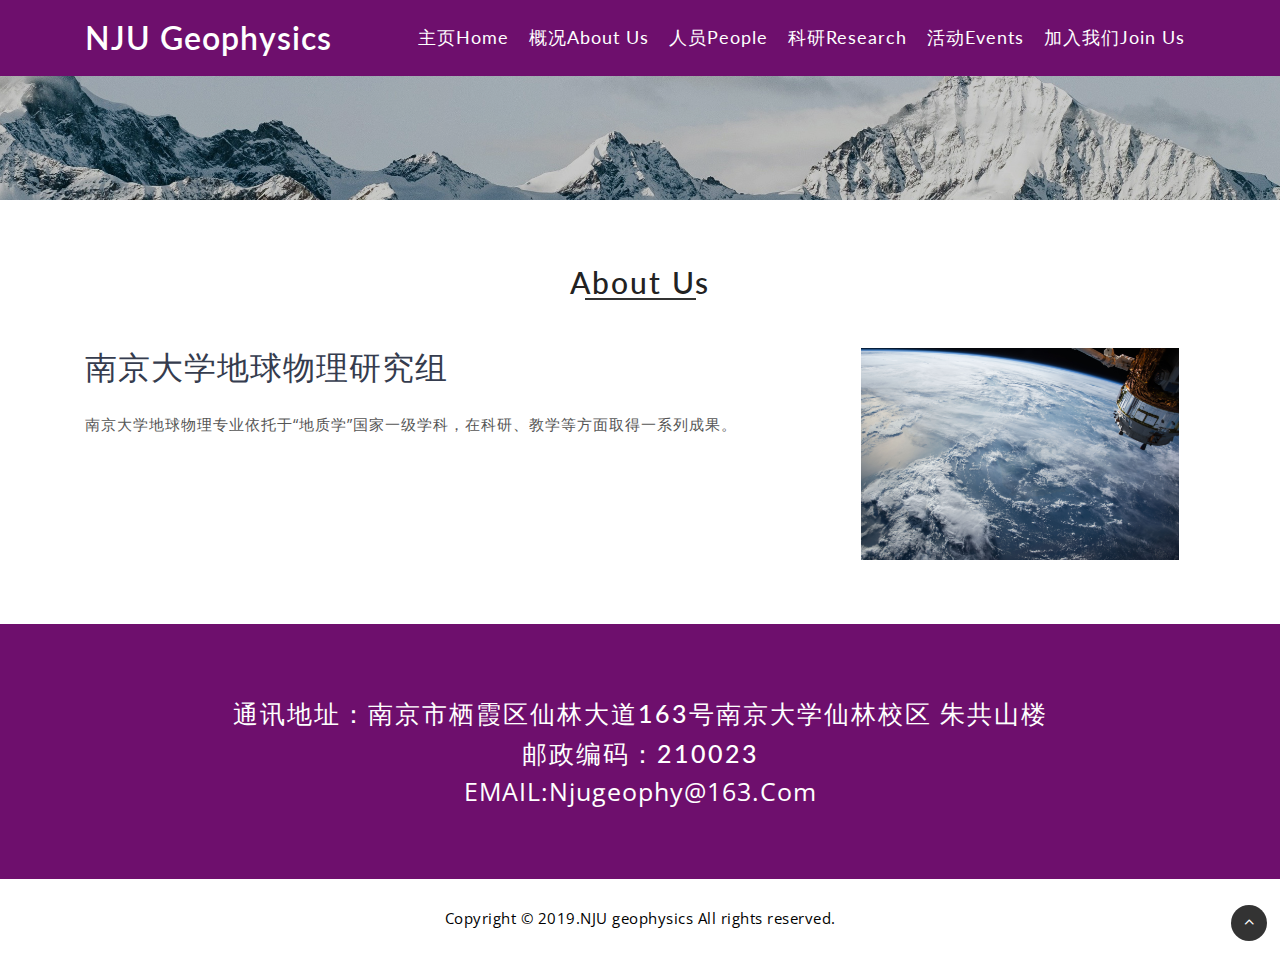
==== about.html @ 8d4a1ba4 "Update about.html" ====
<!DOCTYPE html>
<html lang="en">
<head>
<title> NJU geophysics</title>
<!-- for-mobile-apps -->
<meta name="viewport" content="width=device-width, initial-scale=1">
<meta http-equiv="Content-Type" content="text/html; charset=utf-8" />
<meta name="keywords" content="" />

    <script>
        addEventListener("load", function () {
            setTimeout(hideURLbar, 0);
        }, false);

        function hideURLbar() {
            window.scrollTo(0, 1);
        }
    </script>
	
	<!-- css files -->
    <link href="css/bootstrap.css" rel='stylesheet' type='text/css' /><!-- bootstrap css -->
    <link href="css/style.css" rel='stylesheet' type='text/css' /><!-- custom css -->
    <link href="css/font-awesome.min.css" rel="stylesheet"><!-- fontawesome css -->
	<!-- //css files -->
	
	<!-- google fonts -->
	<link href="http://fonts.googleapis.com/css?family=Lato:100,100i,300,300i,400,400i,700,700i,900,900i" rel="stylesheet">
	<link href="http://fonts.googleapis.com/css?family=Open+Sans:300,300i,400,400i,600,600i,700,700i,800,800i&amp;subset=cyrillic,cyrillic-ext,greek,greek-ext,latin-ext,vietnamese" rel="stylesheet">
	<!-- //google fonts -->
	<link rel="icon" href="nju.ico">
</head>
<body>

<!-- top header --><!-- //top header -->

<!-- //header -->
<header class="py-sm-3 pt-3 pb-2">
	<div class="container">
			<div id="logo">
				<h1> <a href="index.html">NJU geophysics</a></h1>
			</div>
		<!-- nav -->
		<nav class="d-lg-flex">

			<label for="drop" class="toggle"><span class="fa fa-bars"></span></label>
			<input type="checkbox" id="drop" />
			<ul class="menu mt-2 ml-auto">
				<li class="active"><a href="index.html" style="font-size:18px">主页Home</a></li>
				<li class=""><a href="about.html" style="font-size:18px">概况About us</a></li>
				<li class=""><a href="people.html" style="font-size:18px">人员People</a></li>
				<li class=""><a href="research.html" style="font-size:18px">科研Research</a></li>
				<li class=""><a href="event.html" style="font-size:18px">活动Events</a></li>
				<li class=""><a href="contact.html" style="font-size:18px">加入我们Join us</a></li>
			</ul>
		</nav>
		<div class="clear"></div>
		<!-- //nav -->
	</div>
</header>
<!-- //header -->

<!-- banner -->
<div class="innerpage-banner" id="home">
	<div class="inner-page-layer">
	</div>
</div>
<!-- //banner -->

<!-- about -->
<section class="about py-5">
	<div class="container py-md-3">
		<h2 class="heading text-center mb-sm-5 mb-4">About us </h2>
		<div class="row">
			<div class="col-lg-8">
				<h4 class="about-left">南京大学地球物理研究组</h4>
				<p class="mt-sm-4 mt-3">南京大学地球物理专业依托于“地质学”国家一级学科，在科研、教学等方面取得一系列成果。</p>
				<div class="row mt-4">
<!-- .about-box ends here -->
			  </div>
			</div>
			<div class="col-lg-4 col-md-8 dental">
				<img src="images/banner1.jpg" class="img-fluid" alt="" />
			</div>
		</div>
  </div>
</section>
<!-- //about -->

<!-- about bottom --><!-- //about bottom -->

<!-- Chefs --><!-- //Chefs -->

<!-- appointment --><section class="appointment text-center py-5">
	<div class="container py-sm-3">
		<h3 style="font-size:25px">通讯地址：南京市栖霞区仙林大道163号南京大学仙林校区 朱共山楼</h3>
		<h3 style="font-size:25px">邮政编码：210023</h3>
		<p style="font-size:25px">EMAIL:njugeophy@163.com</p>
	</div>
</section><!-- //appointment -->

<!-- footer --><div class="copyright">
	<div class="container py-4">
		<div class=" text-center">
			<p>Copyright &copy; 2019.NJU geophysics All rights reserved.</p>
		</div>
	</div>
</div><!-- //footer -->

<!-- copyright --><!-- //copyright -->
		
<!-- move top -->
<div class="move-top text-right">
	<a href="#home" class="move-top"> 
		<span class="fa fa-angle-up  mb-3" aria-hidden="true"></span>
	</a>
</div>
<!-- move top -->

</body>
</html>
---- css/style.css ----
html,
body {
    margin: 0;
    font-size: 100%;
    font-family: 'Lato', sans-serif;
    background: #fff;
}
html {
  scroll-behavior: smooth;
}
body a {
    text-decoration: none;
    transition: 0.5s all;
    -webkit-transition: 0.5s all;
    -moz-transition: 0.5s all;
    -o-transition: 0.5s all;
    -ms-transition: 0.5s all;
    font-family: 'Lato', sans-serif;
}

body img {
    max-width: 100%;
}

a:hover {
    text-decoration: none;
}

input[type="button"],
input[type="submit"],
input[type="text"],
input[type="email"],
input[type="search"] {
    transition: 0.5s all;
    -webkit-transition: 0.5s all;
    -moz-transition: 0.5s all;
    -o-transition: 0.5s all;
    -ms-transition: 0.5s all;
}

h1,
h2,
h3,
h4,
h5,
h6 {
    margin: 0;
    letter-spacing: 1px;
    font-family: 'Lato', sans-serif;
}

p {
    margin: 0;
    line-height: 1.9em;
    color: #777;
    font-size: 15px;
    letter-spacing: 1px;
	font-family: 'Open Sans', sans-serif;
}
ul {
    margin: 0;
    padding: 0;
    list-style-type: none;
}


/*-- header top--*/

ul.header-w3_pvt li span.fas {
    margin-right: 5px;
    color: #f85a40;
    font-size: 15px;
}

ul.header-w3_pvt li,ul.header-w3_pvt li p,ul.header-w3_pvt li a {
    letter-spacing: 1px;
    color: #eee;
    text-transform: capitalize;
}
ul.header-w3_pvt li span.fa {
    color: #fff;
}
.header-top {
    padding: 0.5em 0;
}

.header-top {
    background: #333;
}
/*-- //header top --*/


/* header */

/* CSS Document */
header {
	position: absolute;
	z-index: 9;
	width: 100%;
	background: #6e0f6d;
}

.toggle,
[id^=drop] {
	display: none;
}

/* Giving a background-color to the nav container. */
nav { 
	margin:0;
	padding: 0;
	float: right;
}
.clear {
    clear: both;
}
div#logo {
    float: left;
}

#logo a {
	float: left;
    font-size: .8em;
    text-transform: capitalize;
    display: initial;
    margin: 0;
    letter-spacing: 1px;
    color: #fff;
    padding: 3px 0;
    font-weight: 600;
}
#logo a span {
    color: #fff;
	
}


/* Since we'll have the "ul li" "float:left"
 * we need to add a clear after the container. */

nav:after {
	content:"";
	display:table;
	clear:both;
}

/* Removing padding, margin and "list-style" from the "ul",
 * and adding "position:reltive" */
nav ul {
	float: right;
	padding:0;
	margin:0;
	list-style: none;
	position: relative;
	}
	
/* Positioning the navigation items inline */
nav ul li {
	margin: 0px;
	display:inline-block;
	float: left;
	}

/* Styling the links */
nav a {
    color: #fff;
    text-transform: capitalize;
    font-size: 16px;
    letter-spacing: 1px;
	padding: 10px 10px;
    font-weight: 400;
}


nav ul li ul li:hover { background: #f8f9fa; }

/* Background color change on Hover */
nav a:hover { 
	color: #fff;	
}
nav ul.inner-ul li a:hover { 
	color: #333;	
}

/* Hide Dropdowns by Default
 * and giving it a position of absolute */
nav ul ul {
	display: none;
	position: absolute; 
	/* has to be the same number as the "line-height" of "nav a" */
	top: 30px; 
    background: #fff;
    padding: 10px;
}
	
/* Display Dropdowns on Hover */
nav ul li:hover > ul {
	display:inherit;
}
	
/* Fisrt Tier Dropdown */
nav ul ul li {
	width:170px;
	float:none;
	display:list-item;
	position: relative;
}
nav ul ul li a {
    color: #333;
    padding: 5px 10px;
    display: block;
}

/* Second, Third and more Tiers	
 * We move the 2nd and 3rd etc tier dropdowns to the left
 * by the amount of the width of the first tier.
*/
nav ul ul ul li {
	position: relative;
	top:-60px;
	/* has to be the same number as the "width" of "nav ul ul li" */ 
	left:170px; 
}

	
/* Change ' +' in order to change the Dropdown symbol */
li > a:only-child:after { content: ''; }


/* Media Queries
--------------------------------------------- */

@media all and (max-width : 991px) {
	nav { 
		float: none;
	}
	nav a, nav a:hover {
		color: #333;
	}
	.login-icon {
		display: inline-block;
	}
	div#logo {
		float: none;
	}
	#logo {
		display: block;
		padding: 0;
		width: 100%;
		text-align: center;
		float: none;
	}

	nav {
		margin: 0;
	}
	nav a {
		color: #333;
	}

	/* Hide the navigation menu by default */
	/* Also hide the  */
	.toggle + a,
	.menu {
		display: none;
	}

	/* Stylinf the toggle lable */
	.toggle {
		display: block;
		padding: 7px 15px;
		font-size: 17px;
		text-decoration: none;
		border: none;
		float: right;
		background-color: #fff;
		color: #f85a40;
	}
	.menu .toggle {
		float: none;
		text-align: center;
		margin: auto;
		width: 30%;
		padding: 5px;
		font-weight: normal;
		font-size: 15px;
		letter-spacing: 1px;
	}

	.toggle:hover {
		color:#333;
		background-color: #fff;
	}

	/* Display Dropdown when clicked on Parent Lable */
	[id^=drop]:checked + ul {
		display: block;
		background: #fff;
		padding: 15px 0;
		text-align: center;
		width: 100%;
	}

	/* Change menu item's width to 100% */
	nav ul li {
		display: block;
		width: 100%;
		padding: 5px 0;
		}

	nav ul ul .toggle,
	nav ul ul a {
		padding: 0 40px;
	}

	nav ul ul ul a {
		padding: 0 80px;
	}

	nav a:hover,
 	nav ul ul ul a {
		background-color: transparent;
	}
  
	nav ul li ul li .toggle,
	nav ul ul a,
  nav ul ul ul a{
		padding:14px 20px;	
		color:#FFF;
		font-size:17px; 
	}
  
  
	nav ul li ul li .toggle,
	nav ul ul a {
		background-color: #fff; 
	}
	nav ul ul li a {
		font-size: 15px;
	}
	ul.inner-ul{
		padding: 0!important;
	}
	/* Hide Dropdowns by Default */
	nav ul ul {
		float: none;
		position:static;
		color: #ffffff;
		/* has to be the same number as the "line-height" of "nav a" */
	}
		
	/* Hide menus on hover */
	nav ul ul li:hover > ul,
	nav ul li:hover > ul {
		display: none;
	}
		
	/* Fisrt Tier Dropdown */
	nav ul ul li {
		display: block;
		width: 100%;
		padding: 0;
	}

	nav ul ul ul li {
		position: static;
		/* has to be the same number as the "width" of "nav ul ul li" */ 

	}

}

@media all and (max-width : 330px) {

	nav ul li {
		display:block;
		width: 94%;
	}

}
.user span.fa {
}
.login-icon a,.login-icon a:hover {
    border-radius: 5px;
    border: 2px solid #fff;
    padding: 0.4em 1.7em;
    color: #f85a40;
    font-weight: 500;
    letter-spacing: 1px;
	text-transform: uppercase;
    display: block;
    font-size: 1em;
    background: #fff;
    box-shadow: 0 0px 45px rgba(0, 0, 0, .2);
}
/*-- //header --*/

/*-- banner --*/
.banner {
	background: #f8f9fa;
    -webkit-background-size: cover;
    -moz-background-size: cover;
    -o-background-size: cover;
    -ms-background-size: cover;
    background-size: cover;
}
.banner-text-agile img {
    border-radius: 50%;
}
.layer1 {
    background: rgba(0, 0, 0, 0.4);
}
.banner-text-agile {
    padding: 11vw 0 5vw;
    box-sizing: border-box;
	opacity:1;
}

h3.b-w3ltxt span {
    font-weight: 300;
    text-shadow: none;
    letter-spacing: 1px;
    color: #353c4e;
}
h3.b-w3ltxt {
    font-size: 3.5em;
    color: #353c4e;
    font-weight: 800;
    line-height: 70px;
    padding-top: 1em;
}
.w3ls_banner_txt {
    padding-top: 4em;
}
.carousel-item p {
    color: #777;
    text-transform: capitalize;
    font-size: 15px;
    line-height: 30px;
}

.btn-banner,.btn-banner1 {
    background: #6e0f6d;
    border-radius: 0px;
    color: #fff;
    font-size: 15px;
    letter-spacing: 1px;
    padding: 10px 25px;
     display: inline-block;
}
.btn-banner1 {
    background: #f85a40;
}
.btn-banner:hover,.btn-banner1:hover{
    color: #fff;
}
.carousel-indicators {
    position: absolute;
    bottom: -53px;
    margin-left: 0;
    justify-content: flex-start;
    z-index: 1;
}

.carousel-indicators li.active {
    cursor: pointer;
	background: #00bcd4;
}

.carousel-indicators li {
    position: relative;
    -webkit-box-flex: 0;
    -ms-flex: 0 1 auto;
    flex: 0 1 auto;
    width: 20px;
    height: 3px;
    margin-right: 3px;
    margin-left: 3px;
    text-indent: -999px;
    background-color: #333;
    cursor: pointer;
}
/*-- //banner --*/

/*-- about --*/
.about p {
    font-size: 15px;
    font-weight: normal;
    color: #555;
}
.about-grids h4 {
    display: block;
    font-size: 20px;
	font-weight: 600;
    margin-top: 5px;
    padding-top: 5px;
	color: #eee;
    border-top: 1px solid rgba(78, 75, 75, 0.2);
}
.dental img {
    max-width: 100%;
    padding: 0 1em;
}
.grid p {
    color: #ddd;
    margin-top: 10px;
    line-height: 24px;
    font-size: 14px;
}
 h4.about-left{
    font-size: 32px;
    color: #353c4e;
    text-transform: capitalize;
}
.grid span.fa{
	color: #eee;
}
.about-grids .grid {
    display: inline-block;
    padding: 20px 25px;
}
.about-box .icon, .ser_icon .icon {
    width: 80px;
    height: 80px;
    border-radius: 50%;
    display: block;
    line-height: 80px;
    text-align: center;
    transition: all 1s;
    -moz-transition: all 1s;
    -webkit-transition: all 1s;
    -o-transition: all 1s;
    background: #f85a40;
}
.about-box .icon span.fa{
    font-size: 2em;
    line-height: 80px;
    color: #ffffff;
}
.about-box h4 {
    text-transform: uppercase;
    font-size: 1em;
    margin: 1em 0;
    color: #353c4e;
    font-weight: 600;
}
/*-- //about --*/

/*-- what we do --*/
.ser1 {
    height: 100%;
    background: #fff;
	box-shadow: 0px 2px 5px 2px rgba(0, 0, 0, .1);
    padding: 50px 40px;
}
.ser2 {
    height: 100%;
    background: #fff;
	box-shadow: 0px 2px 5px 2px rgba(0, 0, 0, .1);
    padding: 50px 40px;
}
.ser3 {
    height: 100%;
    background: #fff;
	box-shadow: 0px 2px 5px 2px rgba(0, 0, 0, .1);
    padding: 50px 40px;
}
.ser4 {
    height: 100%;
    background: #fff;
	box-shadow: 0px 2px 5px 2px rgba(0, 0, 0, .1);
    padding: 50px 40px;
}
.ser5 {
    height: 100%;
    background: #fff;
	box-shadow: 0px 2px 5px 2px rgba(0, 0, 0, .1);
    padding: 50px 40px;
}
.ser6 {
    height: 100%;
    background: #fff;
	box-shadow: 0px 2px 5px 2px rgba(0, 0, 0, .1);
    padding: 50px 40px;
}
.offer-grids h4 {
    font-size: 25px;
    line-height: 35px;
    font-weight: 600;
}
.offer-grids p {
    font-size: 15px;
    font-weight: normal;
	letter-spacing: .5px;
}
.offer-grids h5 {
    font-size: 22px;
    letter-spacing: 0;
    line-height: 32px;
    color: #191919;
    text-transform: capitalize;
}
/*-- //what we do --*/

/*-- about bottom --*/
.bottom-grids h4 {
    font-size: 32px;
    color: #353c4e;
    line-height: 45px;
    text-transform: capitalize;
}
.bottom-grids p {
    font-size: 15px;
    font-weight: normal;
    color: #555;
    letter-spacing: .5px;
}
/*-- //about bottom --*/


/*-- feedback --*/
.feedback-top {
    position: relative;
    background: #f85a40;
}
.feedback-top span.fa{
    color: #fff;
}
/*
.feedback-top:after {
	content: '';
	position: absolute;
	top: 101%;
	left: 14%;
	width: 0;
	height: 0;
	border-top: 15px solid #f85a40;
	border-right: 4px solid transparent;
	border-left: 12px solid transparent;
	transform: rotate(0deg);
}
*/

.feedback-top p {
    color: #fff;
    font-size: 15px;
    letter-spacing: .8px;
    margin: 0;
    line-height: 2em;
}

.feedback-img {
    width: 23%;
    margin: .5em 1em 0 1em;
    float: left;
}

.feedback-grids {
	margin: 1em 0 0;
}

.feedback-img img {
    width: 100%;
    border-radius: 50%;
}
.feedback-img-info {
    float: left;
    margin-top: 1em;
}
.feedback-img-info h5 {
	color: #353c4e;
	font-size: 1.2em;
	letter-spacing: 1px;
	font-weight: 600;
	margin-top: .5em;
}
p.font-italic {
    color: #666;
}
/*-- //feedback --*/


/*-- blog --*/
h3.heading,h2.heading {
    font-size: 30px;
    color: #222;
    text-transform: capitalize;
    letter-spacing: 2px;
     position: relative;
}
h3.heading:after,h2.heading:after {
    position: absolute;
    content: '';
    background: #333;
    width: 10%;
    height: 2px;
    bottom: 0%;
    left: 45%;
}
.blog-grids h4 {
    font-size: 23px;
    text-transform: capitalize;
    font-weight: 600;
    color: #353c4e;
}
.blog-grids h5 {
      font-size: 16px;
    font-weight: 600;
    color: #999;
    letter-spacing: 0.5px;
    margin-top: 3em;
}
.blog-grids p {
    font-size: 15px;
    letter-spacing: .5px;
    color: #777;
    font-weight: normal;
}
.blog-grids.head h5 {
    font-size: 16px;
    font-weight: 600;
    color: #999;
    letter-spacing: 0.5px;
    margin-top: 2em;
}
.blog-img1 img,.blog-img2 img {
    position: relative;
}
.blog-img1 a {
    position: absolute;
    right: 2.6%;
    top: 1%;
    background: #fff;
    color: #333;
    padding: 8px 15px;
    font-size: 16px;
    font-weight: 600;
	letter-spacing: 1px;
}
.blog-img2 a {
    position: absolute;
    left: 2.8%;
    top: 1%;
    background: #fff;
    color: #333;
    padding: 8px 15px;
    font-size: 16px;
    font-weight: 600;
	letter-spacing: 1px;
}
/*-- //blog --*/

/*-- gallery --*/
.gal-img {
    margin-bottom: 1em;
    padding-right: 0px;
}
/*-- //gallery --*/

/*-- popup --*/

.pop-overlay {
    position: fixed;
    top: 0px;
    bottom: 0;
    left: 0;
    right: 0;
    background: rgba(0, 0, 0, 0.7);
    transition: opacity 0ms;
    visibility: hidden;
    opacity: 0;
    z-index: 99;
}

.pop-overlay:target {
    visibility: visible;
    opacity: 1;
}

.popup {
    background: #fff;
    border-radius: 5px;
    max-width: 480px;
    position: relative;
    margin: 8em auto;
    padding: 3em 1em;
}

.popup p {
    font-size: 15px;
    color: #666;
    letter-spacing: .5px;
    line-height: 30px;
}

.popup h2 {
    margin-top: 0;
    color: #fff;

}

.popup .close {
    position: absolute;
    top: 5px;
    right: 15px;
    transition: all 200ms;
    font-size: 30px;
    font-weight: bold;
    text-decoration: none;
    color: #000;
}

.popup .close:hover {
    color: #333;
}


/*-- //popup --*/

/*-- modal Call Us --*/

button.btn.btn-primary.submit {
    background: #f85a40;
    border: none;
    letter-spacing: 1px;
    border-radius: 0;
	padding: 10px;
    margin: 10px 0;
}

/*-- //modal Call Us --*/

/*-- appointment --*/

.appointment{
	background:#6e0f6d;
}
.appointment h4  {
    font-size: 37px;
    text-transform: capitalize;
    letter-spacing: 2px;
    color: #fff;
}
.appointment p{
    font-size: 15px;
    color: #fff;
    text-transform: capitalize;
}
.appointment h3 {
    font-size: 40px;
    letter-spacing: 2px;
    color: #fff;
    margin-top: 10px;
}
/* --
.appointment a {
    color: #eee;
    font-size: 17px;
    letter-spacing: 1px;
    padding: 10px 30px;
    display: inline-block;
    border: 1px solid #fff;
    margin-top: 20px;
}

.appointment a:hover {
	background: #fff;
	color: #f85a40;
}
 --*/
/*-- //appointment --*/

/*-- social icons --*/
a.button-footr span.fa {
    font-size: 16px;
    color: #666;
}
.social h4 {
    font-size: 30px;
    text-transform: capitalize;
    font-weight: 600;
    color: #333;
}
span.fa-facebook{
	color: #3b5998;
}
span.fa-twitter{
	color: #1da1f2;
}
span.fa-dribbble{
	color: #ea4c89;
}
span.fa-pinterest{
	color: #bd081c;
}
span.fa-google-plus{
	color: #dd4b39;
}
/*-- //social icons --*/

/*-- footer --*/
footer,.copyright{
	background: #FFFFFF;
}
.copyright {
	border-top: 1px solid #FFFFFF;
	border-bottom-color: #FFFFFF;
	border-right-color: #FFFFFF;
	border-left-color: #FFFFFF;
}
.footer-grids h4 {
    color: #eee;
    font-size: 22px;
}
.footer-grids h5 {
    color: #666;
}
.footer-grids h5 span{
    color: #f85a40;
}
.footer-grids p,.footer-grids p a,.copyright p ,.copyright p  a{
	font-size: 15px;
	color: #000000;
	font-weight: normal;
	letter-spacing: .5px;
}

.footer-grids ul li a {
    font-size: 15px;
    color: #777;
	font-weight: normal;
    letter-spacing: 1px;
}
.footer-grids ul li {
    list-style-type: none;
}

.footer-grids input[type="email"] {
    background: #fff;
    box-shadow: none !important;
    padding: 12px 15px;
    color: #777;
    font-size: 14px;
    width: 65% !important;
    border: none;
	letter-spacing: 1px;
    outline: none;
}
.footer-grids button.btn {
    background: #f85a40;
    color: #fff;
    font-size: 14px;
    width: 34% !important;
    letter-spacing: 1px;
    padding: 12px;
    display: inline-block;
	border:none;
    outline: none;
	cursor: pointer;
    border-radius: 0px;
    -webkit-border-radius: 0px;
    -moz-border-radius: 0px;
    -ms-border-radius: 0px;
    -o-border-radius: 0px;
}

/*-- //footer --*/

/*-- About page --*/
.innerpage-banner {
    background: url(../images/innerbg.jpg) no-repeat center;
    background-size: cover;
    min-height: 300px;
}

.inner-page-layer {
    background: rgba(0, 0, 0, 0.2);
    min-height: 300px;
}

/* team */
.team-member,
.team-member .team-img {
	position: relative;
}

.team-member {
	overflow: hidden;
}

.team-member,
.team-member .team-img {
	position: relative;
}

.team-hover {
	position: absolute;
	top: 10px;
	left: 10px;
	bottom: 10px;
	right: 10px;
	margin: 0;
	border: 12px solid rgba(0, 0, 0, 0.1);
	background-color: rgba(0, 0, 0, 0.7);
	opacity: 0;
	-webkit-transition: all 0.3s;
	transition: all 0.3s;
}

.team-member:hover .team-hover .desk {
	top: 30%;
}

.team-member:hover .team-hover,
.team-member:hover .team-hover .desk,
.team-member:hover .team-hover .s-link {
	opacity: 1;
}

.team-hover .desk {
	position: absolute;
	top: 0%;
	width: 100%;
	opacity: 0;
	-webkit-transform: translateY(-55%);
	-ms-transform: translateY(-55%);
	transform: translateY(-55%);
	-webkit-transition: all 0.3s 0.2s;
	transition: all 0.3s 0.2s;
	padding: 0 10px;
}

.desk,
.desk h4,
.team-hover .s-link a {
	text-align: center;
	color: #eee;
     text-transform: capitalize;
}
.desk p {
    font-size: 14px;
    letter-spacing: .5px;
    color: #aaa;
    margin-top: 10px;
}

.team-member:hover .team-hover .s-link {
	bottom: 10%;
}

.team-member:hover .team-hover,
.team-member:hover .team-hover .desk,
.team-member:hover .team-hover .s-link {
	opacity: 1;
}

.team-hover .s-link {
	position: absolute;
	bottom: 0;
	width: 100%;
	opacity: 0;
	text-align: center;
	-webkit-transform: translateY(45%);
	-ms-transform: translateY(45%);
	transform: translateY(45%);
	-webkit-transition: all 0.3s 0.2s;
	transition: all 0.3s 0.2s;
	font-size: 35px;
}

.team-member .s-link a {
    margin: 0 2px;
    color: #fff;
    font-size: 16px;
    background: rgba(0, 0, 0, 0.3);
    width: 35px;
    height: 35px;
    line-height: 35px;
    display: inline-block;
}

.team-title {
	position: static;
	padding: 20px 0 0;
	display: inline-block;
	letter-spacing: 2px;
	width: 100%;
}

.team-title h5 {
	margin-bottom: 0px;
	display: block;
    font-size: 22px;
    color: #353c4e;
}

.team-title span {
	font-size: 12px;
	text-transform: uppercase;
	color: #a5a5a5;
	letter-spacing: 1px;
}

/* //team */

/*-- create --*/
.create {
    background: url(../images/blog1.jpg) no-repeat center;
    background-size: cover;
}
.extra_layer{
    background: rgba(0, 0, 0, 0.5);
}
.create h4 {
    font-size: 30px;
    color: #eee;
    text-transform: uppercase;
    letter-spacing: 8px;
}
.create p {
    font-size: 15px;
    color: #eee;
    letter-spacing: .5px;
    width: 70%;
    margin: auto;
}
/*-- //create --*/

/*-- //About page --*/

/*-- services page --*/

.services {
	background: #f8f9fa;
}
.ser_icon span.fa {
    font-size: 25px;
    color: #fff;
    line-height: 80px;
	transition: 0.5s all;
	-webkit-transition: 0.5s all;
	-moz-transition: 0.5s all;
	-ms-transition: 0.5s all;
	-o-transition: 0.5s all;
}
.service-grids h4 {
    font-size: 26px;
    letter-spacing: 1px;
    color: #333;
    border-bottom: 1px solid #eee;
    margin-bottom: .5em;
    padding-bottom: .5em;
}
.service-grids p {
    font-size: 15px;
    color: #777;
    font-weight: normal;
    letter-spacing: .5px;
}
.ser_icon .bg1 {
    background: #fd5c63;
}
.ser_icon .bg2 {
    background: #f48924;
}
.ser_icon .bg3 {
    background: #30c39e;
}
.ser_icon .bg4 {
    background: #00bce4;
}

/*-- join --*/

.join p {
    font-size: 15px;
    color: #777;
    font-weight: normal;
    letter-spacing: .5px;
}
.join h4 {
    font-size: 32px;
    text-transform: capitalize;
    font-weight: 600;
    color: #333;
}
/*-- //join --*/

/*-- //services page --*/


/*--/left--*/

.b-grid-top {
    position: relative;
}
.bottom-b-con{
    padding: 40px 0;
}
.blog_info_left_grid {
    position: relative;
    overflow: hidden;
}
.blog-info-middle ul li a {
    font-size: 0.9em;
    letter-spacing: 1px;
    color: #fff;
}
.blog-info-middle ul li a:hover{
	color:#EB2941;
	opacity:0.9;
}
.blog-info-middle {
    width: 100%;
    background: rgba(14, 15, 16, 0.65);
    padding: 18px;
    position: absolute;
    bottom: 0;
}
.blog_info_left_grid img {
    -moz-transition: all 1s;
    -o-transition: all 1s;
    -webkit-transition: all 1s;
    transition: all 1s;
	background: #ebecec;
    padding: .4em;
}
.blog-info-middle ul li {
    display: inline-block;
}
.blog-grid-top h3,.two-blog2 h3,h5.card-title {
    font-size: 1.5em;
    margin: 1em 0 .5em 0;
    font-weight: 700;
}
.blog-grid-top h3 a,.two-blog2 h3 a,h5.card-title a {
	color: #333333;
}
.blog-grid-top p,.two-blog2 p{
    margin-bottom: 2em;
}
.blog-grid-top {
    border-bottom: 1px solid #ddd;
    padding-bottom: 3em;
}
.blog-mid-sec {
    background: #eceff1;
    padding: .5em;
    margin: 1em 0;
}
button.btn.btn-primary.play.sec{
	width:40px;
	height:40px;
}
ul.blog-icons li {
    display: inline-block;
	margin-right: 20px;
	list-style:none;
}
ul.blog-icons a {
    font-size: 0.9em;
    letter-spacing: 1px;
	color: #8c9398;
}
ul.blog-icons i {
    color: #f85a40;
    font-size: 1em;
    margin-bottom: 0;
}
.blog-girds-sec {
    border-top: 1px solid #ddd;
    margin-top: 1em;
    padding-top: 2em;
}
.left-blog-info p.card-text{
	color: #8c9398;
    font-size: 15px;
}
/*--//left--*/
/*--/right--*/
.tech-btm h4 {
    font-size: 1.5em;
    color: #333333;
    font-weight: 700;
    margin-bottom: .5em;
}
.tech-btm p{
	font-size:15px;
}
.tech-btm {
    margin-bottom: 2em;
}
.tech-btm input[type="email"] {
      width: 100%;
    color: #737070;
    outline: none;
    font-size: 14px;
    padding: .9em 1.5em;
    border: 2px solid #eceff1;
    -webkit-appearance: none;
    letter-spacing: 1px;
    margin: 1em 0;
    border-radius: 0px;
}
.tech-btm input[type="submit"] {
    background: #f85a40;
    font-weight: 500;
    outline: none;
    border: none;
    width: 100%;
    cursor: pointer;
    text-transform: capitalize;
    border-radius: 0px;
    color: #fff;
    font-size: 18px;
    letter-spacing: 1px;
    padding: 10px 30px;
}

.widget_social li {
    display: block;
}
.widget_social li a {
    color: #fff;
    display: inline-block;
    font-size: 15px;
    letter-spacing: 1px;
    line-height: 30px;
	margin-bottom: 10px;
    padding: 10px 20px;
    text-transform: capitalize;
    width: 100%;
}
.widget_social li a span.fa{
    color: #fff;
}
.widget_social li a:hover{
	opacity:0.7;
	color:#fff;
}

.widget_social li a.twitter {
    background: #57baf7;
}
.widget_social li a.facebook {
    background: #3b5998;
}
.widget_social li a.dribble {
	background: #ea4c89;
}
.widget_social li a.pin {
	background: #BD081C;
}
.widget_social li a i {
    font-size: 18px;
    position: relative;
    text-align: left;
    width: 35px;
    color: #fff;
}
.widget_social li a .count {
    padding-left: 20px;
}
.tech-btm h5 {
    font-size: 1em;
    line-height: 1.4em;
    font-weight: 600;
    margin-top: 0em;
}
.tech-btm h5 a{
   color:#333;
}
.sub-meta span {
    font-size: 0.8em;
    color: #a9abad;
    line-height: 2.5em;
}
/*--//right--*/

body a:hover {
    text-decoration: none;
}

body a:focus {
    outline: none;
    text-decoration: none;
}


/* //inner bg */

.demo-header {
    background: #eee;
    padding: 4px 0 15px;
}

ul.inner_breadcrumb {
    list-style: none;
    display: inline-block;
    padding: 15px 15px 0;
    list-style: none;
    background: #eee;
}

ul.inner_breadcrumb li {
    display: inline-block;
    color: #000;
    font-size: 1em;
    text-transform: capitalize;
}

ul.inner_breadcrumb li span {
    margin: 0 1em;
}

.inner_breadcrumb li.active a {
    color: #ff3546;
}

/*-- blog --*/

.blog-img {
    padding: 0;
}

ul.blog_list {
    margin-bottom: 1.5em;
}

.blog-bottom {
    background: #eb5273;
    padding: 2em;
    min-height: 330px;
}

.blog_info h5 a {
    font-size: 1em;
    color: #2c2d2d;
    font-weight: 600;
    text-decoration: none;
    line-height: 1.5;
    letter-spacing: 1px;
}

.blog_info p a.user-blog {
    color: #555;
    text-transform: capitalize;
    font-size: 1em;
}

ul.blog_list li {
    display: inline-block;
    color: #212121;
    font-size: 0.9em;
}

ul.blog_list li span {
    color: #168eea;
    padding-right: 8px;
}

ul.blog_list li i {
    padding: 0 1em;
    font-style: normal;
    color: #999;
}

ul.blog_list li a {
    text-decoration: none;
    color: #212121;
}

.blog_info h5 {
    margin: 12px 0 15px;
}

.blog_info {
    padding: 2em;
    border: 3px solid #f5f5f5;
    background-color: #f5f5f5;
}

.blog-side.blog-top-right {
    padding-right: 0;
}
.single-left1.blog_info {
    margin: 0;
}

.blog_info p {
    margin: 0 0 1em 0;
    color: #777;
}

ul.blog_list li a {
    font-weight: 400;
    font-size: 0.9em;
    letter-spacing: 1px;
    color: #515252;
}

/*-single-*/
ul.list-group.single {
    color: #727373;
    font-size: 15px;
}

ul.list-group.single .badge-primary {
    color: #fff;
    background-color: #f85a40;
}
h5.mt-0 {
    color: #343a40;
     font-size: 1.2em;
    margin-bottom: 10px;
    letter-spacing: 1px;
    font-weight: 600;
}

.progress {
    font-size: 0.75em;
    line-height: 8em;
    text-align: center;
    background-color: #d6d9da;
    border-radius: 0.25rem;
    margin-bottom: 1em;
}

.card-body {
    padding: 12px;
}

.card-header {
    padding: 0;
    color: #0e0f10;
}

.card-header button.btn.btn-link {
    color: #555;
    font-weight: 600;
}

.single-gd form input {
    width: 100%;
}

.single-gd img {
    margin-bottom: 1em;
}

.comment-top input[type="text"],
.comment-top input[type="email"],
.comment-top textarea {
    background: none;
    width: 100%;
    outline: none;
    border: 1px solid #e2e2e2;
    padding: 0.7em 1em;
    font-size: 15px;
    color: #777;
    margin: 0 0 0.7em;
    letter-spacing: 1px;
    border-radius: 0px;
}
.comment-top textarea {
    height: 150px;
}
.comment-top button.btn.btn-primary.submit[type="submit"] {
    text-align: center;
    border: none;
    outline: none;
    margin: 0 auto;
    transition: 0.5s all;
    -webkit-transition: 0.5s all;
    -o-transition: 0.5s all;
    -ms-transition: 0.5s all;
    -moz-transition: 0.5s all;
    cursor: pointer;
    background: #f85a40;
    border-radius: 0px;
    color: #fff;
    font-size: 17px;
    letter-spacing: 1px;
    padding: 10px 30px;
    display: inline-block;
}
.read a {
    background: #f85a40;
    border-radius: 0px;
    color: #fff;
    font-size: 15px;
    letter-spacing: 1px;
    padding: 10px 30px;
    display: inline-block;
}
.single-gd form input[type="email"] {
    outline: none;
    padding: 12px 15px;
    font-size: 13px;
    color: #777;
    background: #ffffff;
    letter-spacing: 2px;
    border: none;
    border: 1px solid #ddd;
    margin: 0;
    border-radius: 0;
}

.single-gd form input[type="submit"] {
    background: #555;
    padding: .8em 1em;
    color: #fff;
    font-size: 15px;
    font-weight: 700;
    display: block;
    outline: none;
    border: none;
    cursor: pointer;
    letter-spacing: 1px;
    margin-top: 1em;
}

.single-gd form input[type="submit"]:hover {
    background: #080808;
}

.media-body p {
    color: #777;
    font-size: 15px;
    line-height: 1.9em;
    margin-bottom: 3em;
    letter-spacing: .5px;
    font-weight: normal;
    margin-top: .5em;
}

.comment h3,
.comment-top h4 {
    color: #555;
    font-size: 1.4em;
    text-align: left;
    padding: 0 0 0.5em;
    font-weight: 600;
    letter-spacing: 1px;
    text-shadow: 0 1px 2px rgba(0, 0, 0, 0.03);
    margin-bottom: 1em;
}

.media img {
    margin-right: 15px;
}

.comment-top {
    margin-top: 2em;
}

/* //blog responsive code */

@media screen and (max-width: 1680px) {}

@media screen and (max-width: 1600px) {}

@media screen and (max-width: 1440px) {}

@media screen and (max-width:1366px) {
    
}

@media screen and (max-width:1280px) {}

@media screen and (max-width: 1080px) {
    .blog_info p {
        line-height: 1.5;
        letter-spacing: 0.3px;
    }
    .blog_info {
        min-height: 275px;
        padding: 1em 2em;
    }
    .blog_info.blog-right {
        min-height: 305px;
        width: 100%;
    }
}

@media screen and (max-width: 1050px) {
    .blog_info.blog-right {
        min-height: 297px;
    }
    .blog-x.br-mar {
        margin-top: 1.2em;
    }
    .blog_info.blog-right {
        min-height: 370px;
    }
    .blog_info.blog-right {
		min-height: 370px;
		width: 100%;
	}
	.blog_info.blog-right.two {
		min-height: 369px;
    }
    .single-gd h4 {
        font-size: 1em;
    }
}

@media screen and (max-width: 1024px) {
    .blog_info.blog-right {
		min-height: 372px;
	}
	.blog_info.blog-right.two {
		min-height: 373px;
	}
}

@media screen and (max-width: 991px) {
    .blog_info {
        min-height: auto;
        padding:2em 2em;
    }
    .blog_info.blog-right {
        min-height: auto;
    }
    .blog-side.blog-top-right {
        padding-right: 0;
        margin-top: 1em;
    }
    .blog_info.blog-right.two {
        min-height: auto;
    }
    .single-gd h4 {
         font-size: 1em;
    }
    .single-left {
        margin-top: 2em;
    }
    .right-blog-con {
        margin-top: 2em;
    }
    ul.blog-icons a {
        font-size: 0.8em;
    }
    .right-blog-con.left-blog-2 {
        margin: 0;
    }
}
@media screen and (max-width: 736px) {
	.blog-grid-left {
		margin-bottom: 15px;
	}
}

@media screen and (max-width: 667px) {
    
    .blog-side.blog-top-right {
        padding-right: 0;
        margin-top: 1em;
        padding: 0;
    }
    .blog-sp {
        padding: 0;
    }
    .single-left {
        margin-top: 2em;
        padding: 0;
    }
}

@media screen and (max-width: 640px) {
    .blog-sp {
        padding: 0;
    }
}

@media screen and (max-width: 600px) {
    .comment-top input[type="submit"] {
        width:40%;
    }
}

@media screen and (max-width: 568px) {
	.tech-btm:nth-child(6) {
		margin-bottom: 0;
	}
	.widget_social li a .count {
		padding-left: 0px;
	}
}

@media screen and (max-width: 480px) {

}

@media screen and (max-width: 414px) {
    .comment-top input[type="submit"] {
        width:45%;
    }
	.media {
		flex-direction: column;
	}
}

@media screen and (max-width: 384px) {
	.left-blog-info p.card-text {
		font-size: 14px;
	}
}

@media screen and (max-width: 375px) {

}

@media screen and (max-width: 320px) {

}

/* //blog responsive code */


/*-- contact --*/

.agileinfo_mail_grid_right input[type="text"],
.agileinfo_mail_grid_right input[type="email"],
.agileinfo_mail_grid_right textarea {
    outline: none;
    padding: 14px 24px;
    font-size: 17px;
    letter-spacing: 1px;
    color: #555;
    background: none;
    width: 100%;
    border: 1px solid #e4e4e4;
}

.agileinfo_mail_grid_right textarea {
    min-height: 200px;
    width: 100%;
    resize: none;
}

.agileinfo_mail_grid_right button.btn {
    outline: none;
    border: none;
    cursor: pointer;
    -webkit-transition: 0.5s all;
    -moz-transition: 0.5s all;
    -o-transition: 0.5s all;
    -ms-transition: 0.5s all;
    transition: 0.5s all;
     background: #f85a40;
    color: #fff;
    font-size: 17px;
    letter-spacing: 1px;
    padding: 10px 30px;
    display: inline-block;
	border-radius: 0px;
}

h4.heading-con-w3ls {
    font-size: 30px;
    letter-spacing: 1px;
}
.contact-info p {
    color: #888;
    font-size: 15px;
    letter-spacing: .5px;
}
.contact-info p  i{
    color: #f85a40;
}
.contact-info p a {
    font-size: 17px;
    color: #888;
}
.contact-info p span.fa {
    color: #f85a40;
}
/*-- map --*/

.map iframe {
    width: 100%;
    min-height: 400px;
    position: relative;
    display: inherit;
}

.map {
    position: relative;
}
/*-- //map --*/

/*-- //contact --*/


/*-- move top --*/
.move-top {
    position: relative;
}

a.move-top {
    text-align: center;
    position: absolute;
    right: 1%;
    bottom: 0%;
}

a.move-top span{
    color: #fff;
    width: 36px;
    height: 36px;
    border: transparent;
    line-height: 2em;
    background: #333;
    border-radius: 50px;
    -webkit-border-radius: 50px;
    -o-border-radius: 50px;
    -moz-border-radius: 50px;
    -ms-border-radius: 50px;
}

/*-- //move top --*/


/*-- responsive design --*/

@media(max-width:1280px) {
	.innerpage-banner, .inner-page-layer {
		min-height: 200px;
	}
}
@media(max-width:1080px) {
	h3.b-w3ltxt {
		font-size: 3.2em;
		line-height: 60px;
		padding-top: 0em;
	}
	h3.b-w3ltxt
	.banner-text-agile{
	    padding: 15vw 0 4vw;
	}
	.login-icon a, .login-icon a:hover {
		padding: 0.4em 1.2em;
	}
	.about-box h4 {
		font-size: .9em;
	}
	.bottom-grids h4 {
		font-size: 30px;
		line-height: 40px;
	}
	.ser1,.ser2,.ser3,.ser4,.ser5,.ser6 {
		padding: 35px 25px;
	}
	.footer-grids p span {
		margin-left: 0px;
	}
	.footer-grids h4 {
		font-size: 23px;
	}
	.desk p {
		font-size: 13px;
		letter-spacing: 0px;
	}
	.desk h4 {
		font-size: 1.4rem;
	}
	.create p {
		width: 80%;
	}
	.service-grids h4 {
		font-size: 22px;
	}
	.category_text_box p {
		width: 80%;
	}
	.blog-grids h4 {
		font-size: 23px;
	}
	.tech-btm h4 {
		font-size: 1.3em;
	}
	.about-grids h4 {
		font-size: 17px;
	}
	.offer-grids h4 {
		font-size: 20px;
	}
	.appointment h4 {
		font-size: 35px;
	}
	.footer-grids input[type="submit"] {
		width: 33% !important;
	}
	.footer-grids p, .footer-grids p a, .copyright p, .copyright p a {
		font-size: 14px;
	}
	.header-right-w3_pvt {
		padding: 0;
	}
	ul.header-w3_pvt li{
		font-size: 15px;
	}
	.join h4 {
		font-size: 29px;
	}
}
@media(max-width:991px) {
    .navbar-toggler {
		background-color: #00bcd5;
		border: 1px solid transparent;
		border-radius: 0rem;
	}
	.navbar-nav {
		padding: 1em 0 2em;
		position: relative;
		z-index: 1;
	}
	.bottom-grids h4 {
		font-size: 27px;
	}
	.blog-grids h4 {
		font-size: 23px;
	}
	.banner-text-agile {
		padding: 5vw 0vw 6vw;
	}
	.create h4 {
		font-size: 27px;
		letter-spacing: 6px;
		line-height: 40px;
	}
	.create p {
		width: 100%;
		font-size: 14px;
	}
	.map iframe {
		min-height: 350px;
	}
	.feedback-top p {
		font-size: 14px;
		letter-spacing: .5px;
	}
	.blog-img1 img, .blog-img2 img {
		width: 100%;
	}
	h4.about-left {
		font-size: 30px;
	}
	.team-img img {
		width: 100%;
	}
	.banner-text-agile {
		padding: 12vw 0vw 4vw;
	}
	.csslider>.navigation {
		bottom: 10%;
		left: 2%;
		margin-bottom: 0px;
	}
	.dental img {
		margin-top: 1.5em;
		padding: 0 0em;
	}
	.csslider>.navigation {
		bottom: -2%;
		left: 1.5%;
		margin-bottom: 0px;
	}
	.appointment h4 {
		font-size: 29px;
		letter-spacing: 1px;
	}
}
@media(max-width:800px) {
    .about-grids h4 span {
		font-size: 18px;
	}
	.offer-grids h5 {
		font-size: 20px;
	}
	#logo a {
		font-size: .7em;
	}
	.banner-text-agile {
		padding: 15vw 0vw 4vw;
	}
	h3.b-w3ltxt {
		font-size: 3em;
	}
	.csslider>.navigation {
		bottom: -3%;
	}
	.appointment h4 {
		font-size: 30px;
	}
	.bottom-grids h4 {
		font-size: 28px;
	}
	h3.heading, h2.heading {
		font-size: 42px;
	}
}
@media(max-width:736px) {
	h3.b-w3ltxt {
		line-height: 55px;
		font-size: 2.8em;
	}
	.navbar-brand {
		font-size: 28px;
	}
	.appointment h4 {
		font-size: 30px;
		letter-spacing: 1px;
	}
	.bottom-grids h4 {
		font-size: 25px;
	}
	.social h4 {
		font-size: 25px;
	}
	a.button-footr i {
		font-size: 14px;
	}
	.innerpage-banner ,.inner-page-layer{
		min-height: 180px;
	}
	.join h4 {
		font-size: 27px;
	}
	.map iframe {
		min-height: 300px;
	}
	.footer-grids input[type="email"],.footer-grids input[type="submit"] {
		font-size: 14px;
	}
	.login-icon a, .login-icon a:hover {
		padding: 0.5em 1.2em;
		font-size: .9em;
	}
	p {
		font-size: 14px !important;
	}
	h4.about-left {
		font-size: 25px;
		letter-spacing: 0px;
	}
}
@media(max-width: 667px) {
    h3.b-w3ltxt {
		font-size: 2.5em;
	}
	.bottom-grids h4 {
		line-height: 32px;
	}
	h4.heading {
		font-size: 18px;
	}
	ul.header-w3_pvt li, ul.header-w3_pvt li p {
		padding: 2px 0;
	}
	.innerpage-banner ,.inner-page-layer{
		min-height: 150px;
	}
	.banner-text-agile {
		padding: 18vw 0vw 4vw;
	}
	.blog-grids h4 {
		font-size: 21px;
	}
	a.button-footr span.fa {
		font-size: 14px;
	}
	.footer-grids button.btn {
		width: 38% !important;
	}
}
@media(max-width:640px) {
	h3.b-w3ltxt {
		line-height: 45px;
		font-size: 2.8em;
	}
	h4.about-left {
		font-size: 26px;
	}
}
@media(max-width:568px) {
   
	h3.b-w3ltxt {
		font-size: 2.3em;
	}
	.innerpage-banner ,.inner-page-layer{
		min-height: 180px;
	}
	.team_grids{
		width: 63%;
		margin: auto;
	}
	.create h4 {
		font-size: 25px;
		letter-spacing: 2px;
	}
	h3.heading, h2.heading {
		font-size: 45px;
	}
	.view {
		min-height: auto;
		padding: 3em 0;
	}
	.view img {
		margin: 0em auto 0;
	}
	.ser_icon i {
		font-size: 20px;
		width: 60px;
		height: 60px;
		line-height: 60px;
	}
	.about-grids .col-md-4 {
		padding: 0;
	}
	.service-grids p {
		font-size: 14px;
	}
	.header-top {
		text-align: center;
	}
	.contact-info h4 {
		font-size: 20px;
	}
	#logo a {
		font-size: .65em;
	}
	h3.heading, h2.heading {
		font-size: 40px;
	}
	.service-grids {
		text-align: center;
	}
	.padder-none {
		margin: 0 0px;
		padding: 0 5px;
	}
	.footer-grids h4 {
		font-size: 20px;
	}
	.appointment h4 {
		font-size: 22px;
	}
	.appointment h3 {
		font-size: 30px;
	}
}
@media(max-width:480px) {
	.banner-text-agile {
		padding: 22vw 0vw 4vw;
	}
	.about-grids h4 span {
		font-size: 16px;
	}
	.team_grids{
		width: 75%;
	}
	.join h4 {
		font-size: 23px;
	}
	.join p {
		font-size: 14px;
	}
	.blog-grid-top h3 a, .two-blog2 h3 a, h5.card-title a {
		font-size: 20px;
	}
	.agileinfo_mail_grid_right input[type="text"], .agileinfo_mail_grid_right input[type="email"], .agileinfo_mail_grid_right textarea {
        font-size: 14px;
	}
	.agileinfo_mail_grid_right textarea {
		min-height: 150px;
	}
	h4.about-left {
		font-size: 25px;
	}
	.about p {
		font-size: 14px;
	}
	.bottom-grids p,.offer-grids p {
		font-size: 14px;
	}
	.footer-grids .col-lg-3 {
		padding: 0 15px;
	}
	.innerpage-banner ,.inner-page-layer{
		min-height: 120px;
	}
	.appointment h4 {
		font-size: 28px;
	}
	.footer-grids h5 {
		font-size: 17px;
	}
	.footer-grids h4 {
		font-size: 22px;
	}
	h3.heading, h2.heading {
		font-size: 35px;
	}
	.popup {
		margin: 5em 1em;
		padding: 3em 1em;
	}
}
@media(max-width:415px) {
	.blog-grids h4 {
		font-size: 20px;
	}
	.blog-grids h5 {
		font-size: 15px;
	}
	.footer-grids h4 {
		font-size: 20px;
	}
	.bottom-grids p,.about p,.blog-grids p {
		font-size: 14px;
	}
	h3.heading, h2.heading {
		font-size: 35px;
	}
	h4.heading {
		font-size: 16px;
	}
	.innerpage-banner, .inner-page-layer {
		min-height: 150px;
	}
	.team-title h5 {
		font-size: 18px;
	}
	.ser_icon i {
		font-size: 16px;
		width: 70px;
		height: 70px;
		line-height: 70px;
	}
	.category_text_box h3 {
		font-size: 16px;
	}
	.appointment h4 {
		font-size: 28px;
		letter-spacing: 1px;
	}
	.appointment p {
		font-size: 14px;
	}
	#logo a {
		font-size: .6em;
	}
	.blog-grids h4 {
		font-size: 20px;
	}
	.banner-text-agile {
		padding: 27vw 1vw 4vw;
	}
	.about-box .icon, .ser_icon .icon {
		width: 70px;
		height: 70px;
		line-height: 70px;
	}
	.ser_icon span.fa {
		line-height: 70px;
	}
	.about-box .icon span.fa {
		font-size: 1.5em;
		line-height: 70px;
	}
	.join h4 {
		font-size: 20px;
	}
	.feedback-img-info h5 {
		font-size: 1em;
	}
	p.font-italic {
		font-size: 13px !important;
	}
	.feedback-grids {
		margin: 0em 0 0;
	}
	.footer-grids h5 {
		font-size: 16px;
	}
}
@media(max-width:384px) {
	.navbar-brand {
		font-size: 25px;
	}
	h4.about-left {
		font-size: 23px;
		line-height: 30px;
	}
	.bottom-grids h4 {
		font-size: 22px;
	}
	.blog-grids h4 {
		font-size: 18px;
	}
	.footer-grids h5 {
		font-size: 18px;
	}
	.about-grids h4 span,.carousel-item p {
		font-size: 14px;
	}
	.btn-banner {
		font-size: 16px;
		padding: 10px 25px;
	}
	h3.b-w3ltxt {
		font-size: 2em;
		line-height: 38px;
	}
	.about p {
		font-size: 13.6px;
	}
	.team_grids{
		width: 85%;
	}
	header {
		padding: 0px 0;
	}
	.appointment h4 {
		font-size: 23px;
	}
	.banner-text-agile {
		padding: 27vw 0vw 4vw;
	}
	.btn-banner {
		font-size: 15px;
		padding: 10px 20px;
	}
	#logo a {
		letter-spacing: 0;
	}
	.footer-grids h4 {
		font-size: 18px;
	}
	.login-icon a, .login-icon a:hover {
		font-size: .85em;
	}
	h3.heading, h2.heading {
		font-size: 32px;
	}
}
@media(max-width:375px) {
    .contact-info p {
		font-size: 14px;
	}
	.appointment h4 {
		font-size: 21px;
	}
	.offer-grids h5 {
		font-size: 18px;
	}
	.social h4 {
		font-size: 22px;
	}
	a.button-footr i {
		font-size: 16px;
	}
}
@media(max-width:320px) {
    
}

/*--//responsive design --*/
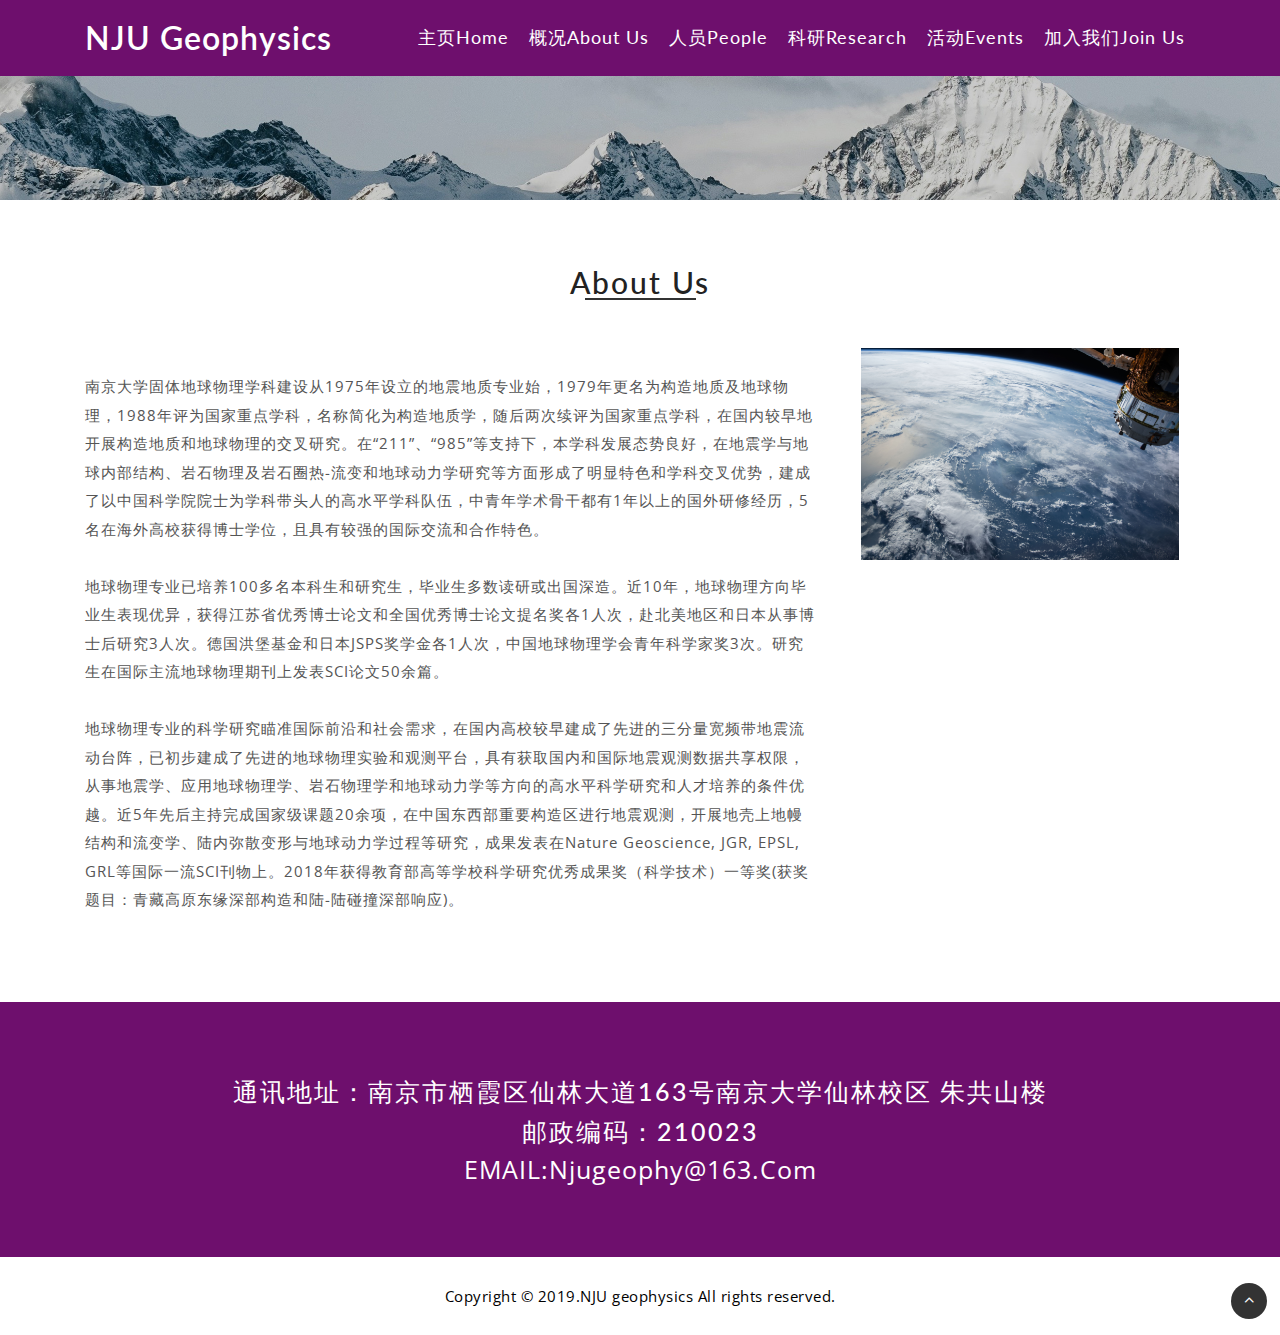
==== commit 97cf2dff: "Update about.html" ====
--- a/about.html
+++ b/about.html
@@ -72,8 +72,11 @@
 		<h2 class="heading text-center mb-sm-5 mb-4">About us </h2>
 		<div class="row">
 			<div class="col-lg-8">
-				<h4 class="about-left">南京大学地球物理研究组</h4>
-				<p class="mt-sm-4 mt-3">南京大学地球物理专业依托于“地质学”国家一级学科，在科研、教学等方面取得一系列成果。</p>
+<!--				<h4 class="about-left">南京大学地球物理研究组</h4>  -->
+				<p class="mt-sm-4 mt-3">南京大学固体地球物理学科建设从1975年设立的地震地质专业始，1979年更名为构造地质及地球物理，1988年评为国家重点学科，名称简化为构造地质学，随后两次续评为国家重点学科，在国内较早地开展构造地质和地球物理的交叉研究。在“211”、“985”等支持下，本学科发展态势良好，在地震学与地球内部结构、岩石物理及岩石圈热-流变和地球动力学研究等方面形成了明显特色和学科交叉优势，建成了以中国科学院院士为学科带头人的高水平学科队伍，中青年学术骨干都有1年以上的国外研修经历，5名在海外高校获得博士学位，且具有较强的国际交流和合作特色。<br/><br/>
+地球物理专业已培养100多名本科生和研究生，毕业生多数读研或出国深造。近10年，地球物理方向毕业生表现优异，获得江苏省优秀博士论文和全国优秀博士论文提名奖各1人次，赴北美地区和日本从事博士后研究3人次。德国洪堡基金和日本JSPS奖学金各1人次，中国地球物理学会青年科学家奖3次。研究生在国际主流地球物理期刊上发表SCI论文50余篇。<br/><br/>
+地球物理专业的科学研究瞄准国际前沿和社会需求，在国内高校较早建成了先进的三分量宽频带地震流动台阵，已初步建成了先进的地球物理实验和观测平台，具有获取国内和国际地震观测数据共享权限，从事地震学、应用地球物理学、岩石物理学和地球动力学等方向的高水平科学研究和人才培养的条件优越。近5年先后主持完成国家级课题20余项，在中国东西部重要构造区进行地震观测，开展地壳上地幔结构和流变学、陆内弥散变形与地球动力学过程等研究，成果发表在Nature Geoscience, JGR, EPSL, GRL等国际一流SCI刊物上。2018年获得教育部高等学校科学研究优秀成果奖（科学技术）一等奖(获奖题目：青藏高原东缘深部构造和陆-陆碰撞深部响应)。
+</p>
 				<div class="row mt-4">
 <!-- .about-box ends here -->
 			  </div>
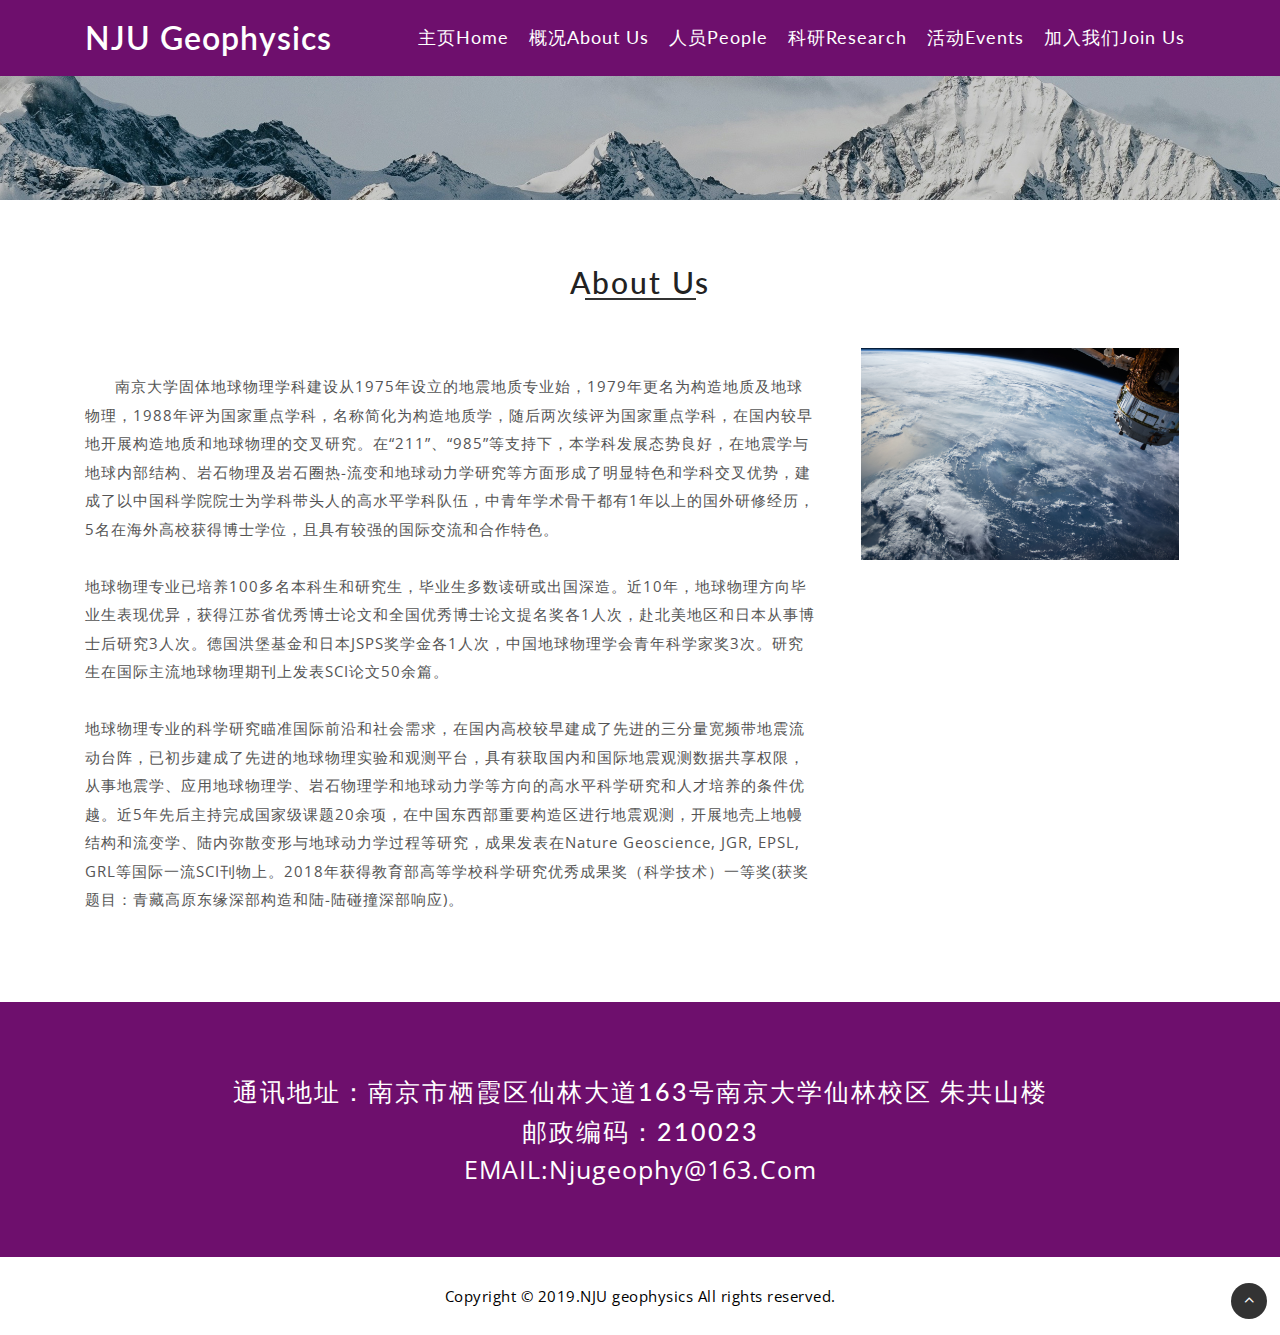
==== commit 85c519a5: "Update about.html" ====
--- a/about.html
+++ b/about.html
@@ -73,7 +73,7 @@
 		<div class="row">
 			<div class="col-lg-8">
 <!--				<h4 class="about-left">南京大学地球物理研究组</h4>  -->
-				<p class="mt-sm-4 mt-3">南京大学固体地球物理学科建设从1975年设立的地震地质专业始，1979年更名为构造地质及地球物理，1988年评为国家重点学科，名称简化为构造地质学，随后两次续评为国家重点学科，在国内较早地开展构造地质和地球物理的交叉研究。在“211”、“985”等支持下，本学科发展态势良好，在地震学与地球内部结构、岩石物理及岩石圈热-流变和地球动力学研究等方面形成了明显特色和学科交叉优势，建成了以中国科学院院士为学科带头人的高水平学科队伍，中青年学术骨干都有1年以上的国外研修经历，5名在海外高校获得博士学位，且具有较强的国际交流和合作特色。<br/><br/>
+				<p style="text-indent:2em;" class="mt-sm-4 mt-3">南京大学固体地球物理学科建设从1975年设立的地震地质专业始，1979年更名为构造地质及地球物理，1988年评为国家重点学科，名称简化为构造地质学，随后两次续评为国家重点学科，在国内较早地开展构造地质和地球物理的交叉研究。在“211”、“985”等支持下，本学科发展态势良好，在地震学与地球内部结构、岩石物理及岩石圈热-流变和地球动力学研究等方面形成了明显特色和学科交叉优势，建成了以中国科学院院士为学科带头人的高水平学科队伍，中青年学术骨干都有1年以上的国外研修经历，5名在海外高校获得博士学位，且具有较强的国际交流和合作特色。<br/><br/>
 地球物理专业已培养100多名本科生和研究生，毕业生多数读研或出国深造。近10年，地球物理方向毕业生表现优异，获得江苏省优秀博士论文和全国优秀博士论文提名奖各1人次，赴北美地区和日本从事博士后研究3人次。德国洪堡基金和日本JSPS奖学金各1人次，中国地球物理学会青年科学家奖3次。研究生在国际主流地球物理期刊上发表SCI论文50余篇。<br/><br/>
 地球物理专业的科学研究瞄准国际前沿和社会需求，在国内高校较早建成了先进的三分量宽频带地震流动台阵，已初步建成了先进的地球物理实验和观测平台，具有获取国内和国际地震观测数据共享权限，从事地震学、应用地球物理学、岩石物理学和地球动力学等方向的高水平科学研究和人才培养的条件优越。近5年先后主持完成国家级课题20余项，在中国东西部重要构造区进行地震观测，开展地壳上地幔结构和流变学、陆内弥散变形与地球动力学过程等研究，成果发表在Nature Geoscience, JGR, EPSL, GRL等国际一流SCI刊物上。2018年获得教育部高等学校科学研究优秀成果奖（科学技术）一等奖(获奖题目：青藏高原东缘深部构造和陆-陆碰撞深部响应)。
 </p>
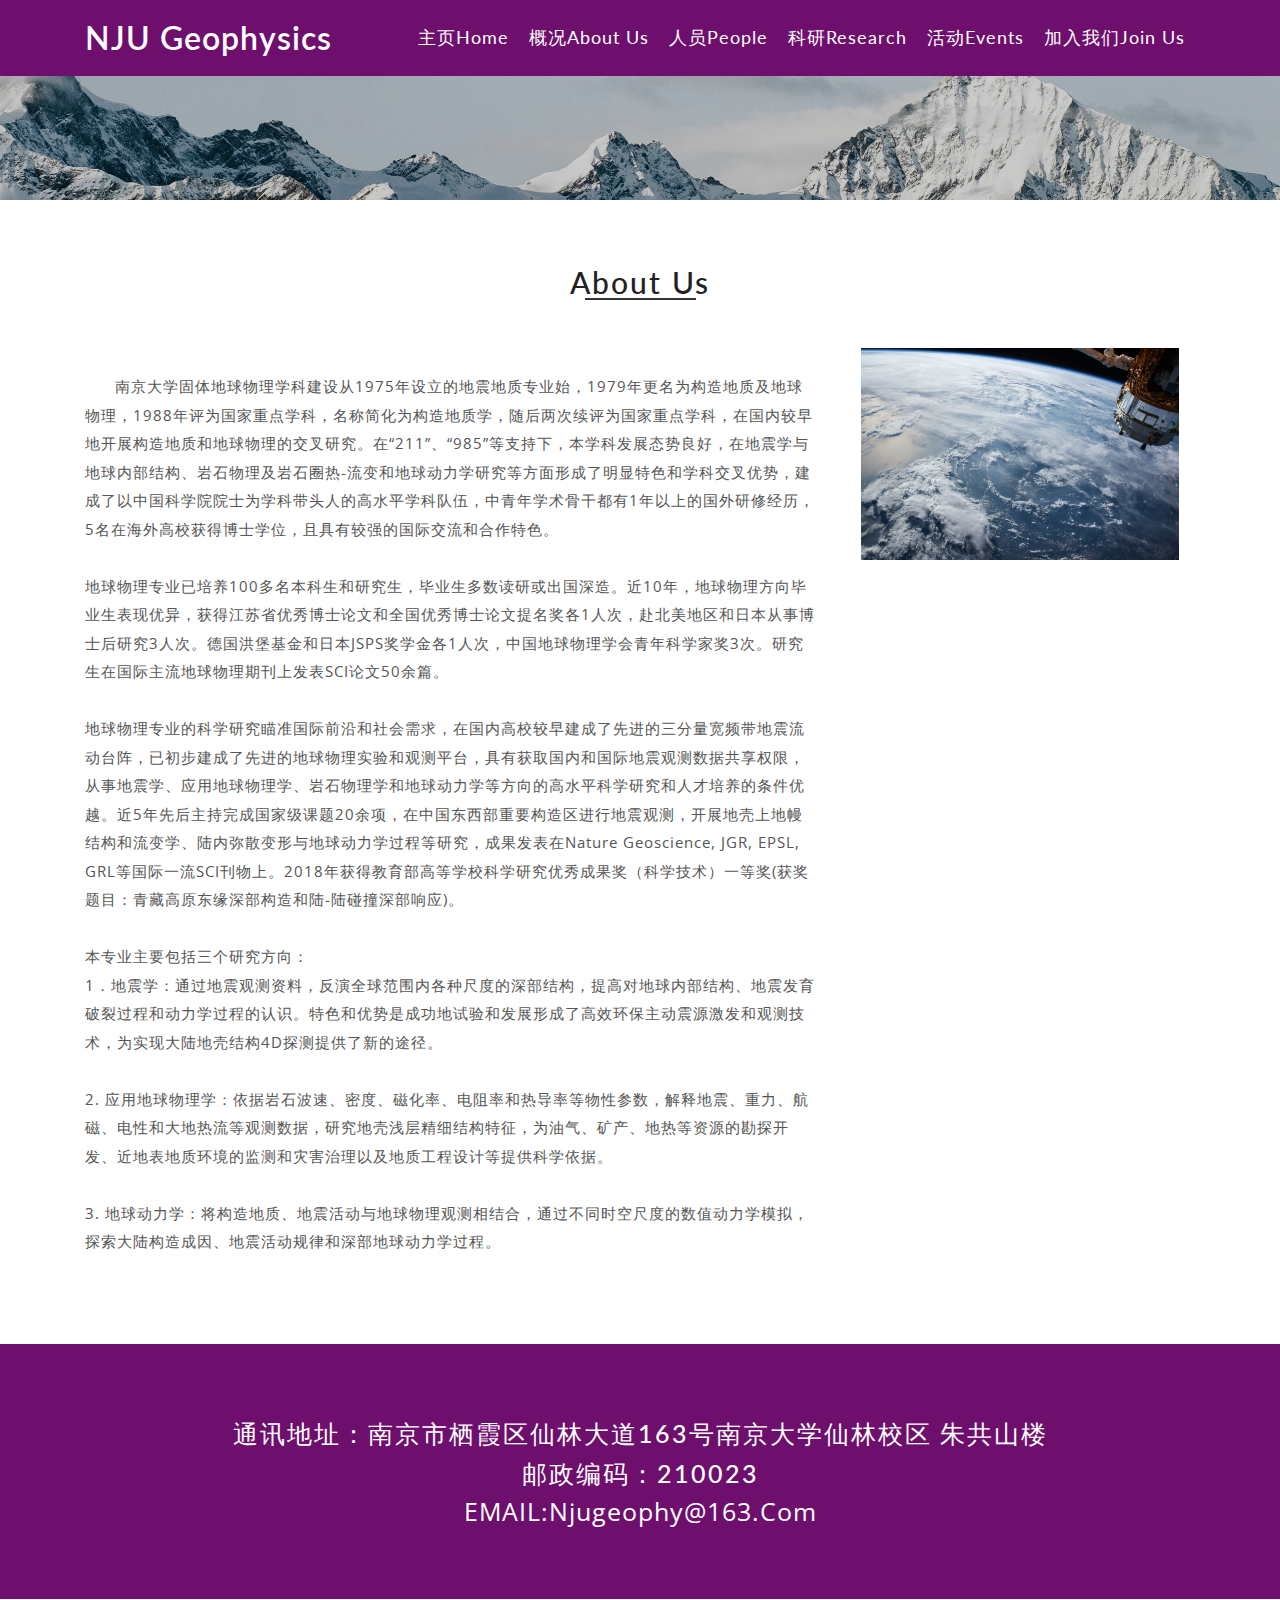
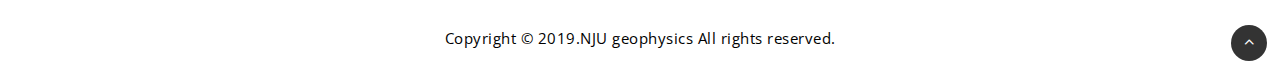
==== commit 392caa3e: "Update about.html" ====
--- a/about.html
+++ b/about.html
@@ -75,8 +75,12 @@
 <!--				<h4 class="about-left">南京大学地球物理研究组</h4>  -->
 				<p style="text-indent:2em;" class="mt-sm-4 mt-3">南京大学固体地球物理学科建设从1975年设立的地震地质专业始，1979年更名为构造地质及地球物理，1988年评为国家重点学科，名称简化为构造地质学，随后两次续评为国家重点学科，在国内较早地开展构造地质和地球物理的交叉研究。在“211”、“985”等支持下，本学科发展态势良好，在地震学与地球内部结构、岩石物理及岩石圈热-流变和地球动力学研究等方面形成了明显特色和学科交叉优势，建成了以中国科学院院士为学科带头人的高水平学科队伍，中青年学术骨干都有1年以上的国外研修经历，5名在海外高校获得博士学位，且具有较强的国际交流和合作特色。<br/><br/>
 地球物理专业已培养100多名本科生和研究生，毕业生多数读研或出国深造。近10年，地球物理方向毕业生表现优异，获得江苏省优秀博士论文和全国优秀博士论文提名奖各1人次，赴北美地区和日本从事博士后研究3人次。德国洪堡基金和日本JSPS奖学金各1人次，中国地球物理学会青年科学家奖3次。研究生在国际主流地球物理期刊上发表SCI论文50余篇。<br/><br/>
-地球物理专业的科学研究瞄准国际前沿和社会需求，在国内高校较早建成了先进的三分量宽频带地震流动台阵，已初步建成了先进的地球物理实验和观测平台，具有获取国内和国际地震观测数据共享权限，从事地震学、应用地球物理学、岩石物理学和地球动力学等方向的高水平科学研究和人才培养的条件优越。近5年先后主持完成国家级课题20余项，在中国东西部重要构造区进行地震观测，开展地壳上地幔结构和流变学、陆内弥散变形与地球动力学过程等研究，成果发表在Nature Geoscience, JGR, EPSL, GRL等国际一流SCI刊物上。2018年获得教育部高等学校科学研究优秀成果奖（科学技术）一等奖(获奖题目：青藏高原东缘深部构造和陆-陆碰撞深部响应)。
-</p>
+地球物理专业的科学研究瞄准国际前沿和社会需求，在国内高校较早建成了先进的三分量宽频带地震流动台阵，已初步建成了先进的地球物理实验和观测平台，具有获取国内和国际地震观测数据共享权限，从事地震学、应用地球物理学、岩石物理学和地球动力学等方向的高水平科学研究和人才培养的条件优越。近5年先后主持完成国家级课题20余项，在中国东西部重要构造区进行地震观测，开展地壳上地幔结构和流变学、陆内弥散变形与地球动力学过程等研究，成果发表在Nature Geoscience, JGR, EPSL, GRL等国际一流SCI刊物上。2018年获得教育部高等学校科学研究优秀成果奖（科学技术）一等奖(获奖题目：青藏高原东缘深部构造和陆-陆碰撞深部响应)。<br/><br/>
+本专业主要包括三个研究方向：<br/>
+					1．地震学：通过地震观测资料，反演全球范围内各种尺度的深部结构，提高对地球内部结构、地震发育破裂过程和动力学过程的认识。特色和优势是成功地试验和发展形成了高效环保主动震源激发和观测技术，为实现大陆地壳结构4D探测提供了新的途径。<br/><br/>
+				2. 应用地球物理学：依据岩石波速、密度、磁化率、电阻率和热导率等物性参数，解释地震、重力、航磁、电性和大地热流等观测数据，研究地壳浅层精细结构特征，为油气、矿产、地热等资源的勘探开发、近地表地质环境的监测和灾害治理以及地质工程设计等提供科学依据。<br/><br/>
+				3. 地球动力学：将构造地质、地震活动与地球物理观测相结合，通过不同时空尺度的数值动力学模拟，探索大陆构造成因、地震活动规律和深部地球动力学过程。
+				</p>
 				<div class="row mt-4">
 <!-- .about-box ends here -->
 			  </div>
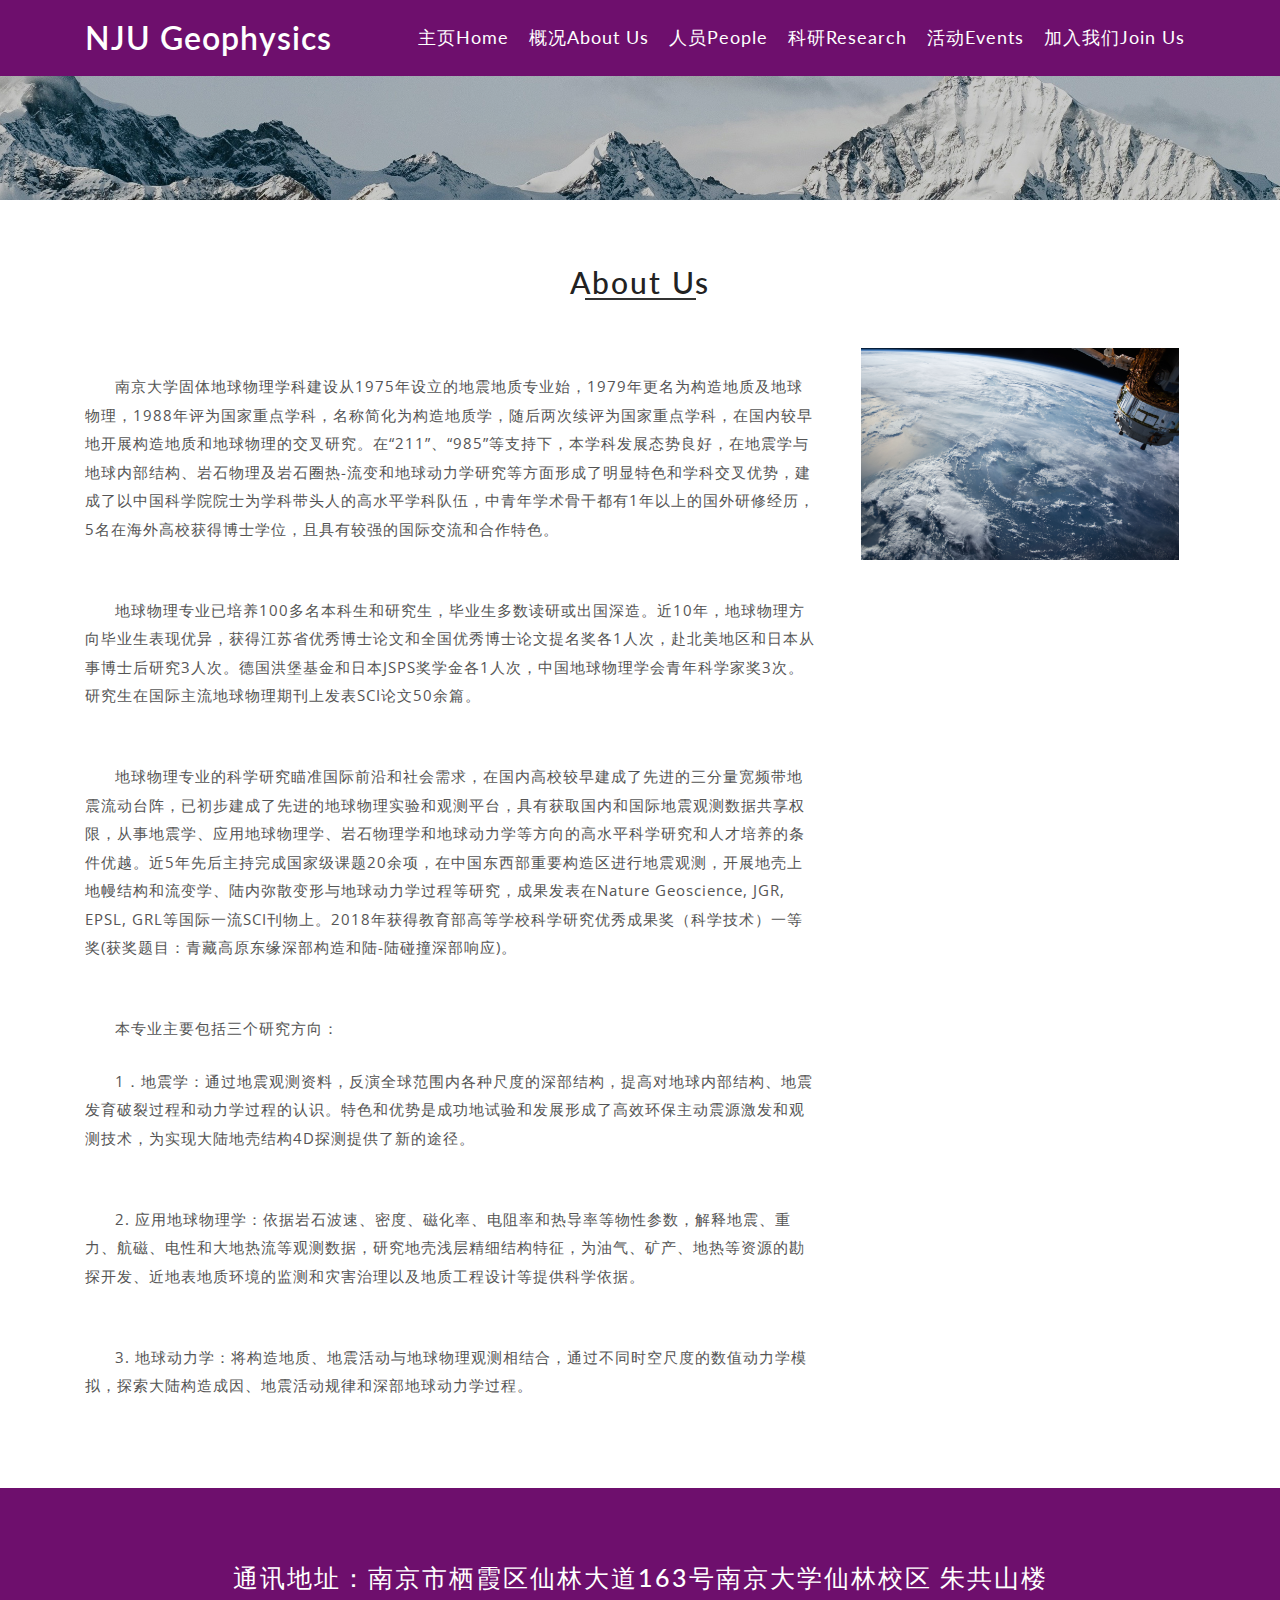
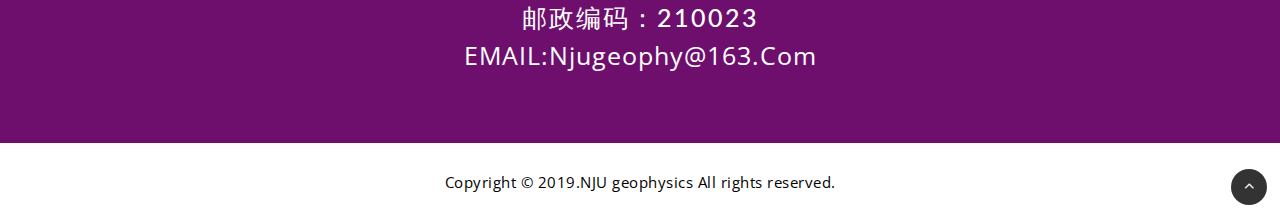
==== commit 63e8475c: "Update about.html" ====
--- a/about.html
+++ b/about.html
@@ -74,12 +74,18 @@
 			<div class="col-lg-8">
 <!--				<h4 class="about-left">南京大学地球物理研究组</h4>  -->
 				<p style="text-indent:2em;" class="mt-sm-4 mt-3">南京大学固体地球物理学科建设从1975年设立的地震地质专业始，1979年更名为构造地质及地球物理，1988年评为国家重点学科，名称简化为构造地质学，随后两次续评为国家重点学科，在国内较早地开展构造地质和地球物理的交叉研究。在“211”、“985”等支持下，本学科发展态势良好，在地震学与地球内部结构、岩石物理及岩石圈热-流变和地球动力学研究等方面形成了明显特色和学科交叉优势，建成了以中国科学院院士为学科带头人的高水平学科队伍，中青年学术骨干都有1年以上的国外研修经历，5名在海外高校获得博士学位，且具有较强的国际交流和合作特色。<br/><br/>
-地球物理专业已培养100多名本科生和研究生，毕业生多数读研或出国深造。近10年，地球物理方向毕业生表现优异，获得江苏省优秀博士论文和全国优秀博士论文提名奖各1人次，赴北美地区和日本从事博士后研究3人次。德国洪堡基金和日本JSPS奖学金各1人次，中国地球物理学会青年科学家奖3次。研究生在国际主流地球物理期刊上发表SCI论文50余篇。<br/><br/>
-地球物理专业的科学研究瞄准国际前沿和社会需求，在国内高校较早建成了先进的三分量宽频带地震流动台阵，已初步建成了先进的地球物理实验和观测平台，具有获取国内和国际地震观测数据共享权限，从事地震学、应用地球物理学、岩石物理学和地球动力学等方向的高水平科学研究和人才培养的条件优越。近5年先后主持完成国家级课题20余项，在中国东西部重要构造区进行地震观测，开展地壳上地幔结构和流变学、陆内弥散变形与地球动力学过程等研究，成果发表在Nature Geoscience, JGR, EPSL, GRL等国际一流SCI刊物上。2018年获得教育部高等学校科学研究优秀成果奖（科学技术）一等奖(获奖题目：青藏高原东缘深部构造和陆-陆碰撞深部响应)。<br/><br/>
-本专业主要包括三个研究方向：<br/>
-					1．地震学：通过地震观测资料，反演全球范围内各种尺度的深部结构，提高对地球内部结构、地震发育破裂过程和动力学过程的认识。特色和优势是成功地试验和发展形成了高效环保主动震源激发和观测技术，为实现大陆地壳结构4D探测提供了新的途径。<br/><br/>
-				2. 应用地球物理学：依据岩石波速、密度、磁化率、电阻率和热导率等物性参数，解释地震、重力、航磁、电性和大地热流等观测数据，研究地壳浅层精细结构特征，为油气、矿产、地热等资源的勘探开发、近地表地质环境的监测和灾害治理以及地质工程设计等提供科学依据。<br/><br/>
-				3. 地球动力学：将构造地质、地震活动与地球物理观测相结合，通过不同时空尺度的数值动力学模拟，探索大陆构造成因、地震活动规律和深部地球动力学过程。
+				</p>
+                                <p style="text-indent:2em;" class="mt-sm-4 mt-3">地球物理专业已培养100多名本科生和研究生，毕业生多数读研或出国深造。近10年，地球物理方向毕业生表现优异，获得江苏省优秀博士论文和全国优秀博士论文提名奖各1人次，赴北美地区和日本从事博士后研究3人次。德国洪堡基金和日本JSPS奖学金各1人次，中国地球物理学会青年科学家奖3次。研究生在国际主流地球物理期刊上发表SCI论文50余篇。<br/><br/>
+                                </p>
+				 <p style="text-indent:2em;" class="mt-sm-4 mt-3">地球物理专业的科学研究瞄准国际前沿和社会需求，在国内高校较早建成了先进的三分量宽频带地震流动台阵，已初步建成了先进的地球物理实验和观测平台，具有获取国内和国际地震观测数据共享权限，从事地震学、应用地球物理学、岩石物理学和地球动力学等方向的高水平科学研究和人才培养的条件优越。近5年先后主持完成国家级课题20余项，在中国东西部重要构造区进行地震观测，开展地壳上地幔结构和流变学、陆内弥散变形与地球动力学过程等研究，成果发表在Nature Geoscience, JGR, EPSL, GRL等国际一流SCI刊物上。2018年获得教育部高等学校科学研究优秀成果奖（科学技术）一等奖(获奖题目：青藏高原东缘深部构造和陆-陆碰撞深部响应)。<br/><br/>
+                                 </p>
+				<p style="text-indent:2em;" class="mt-sm-4 mt-3">本专业主要包括三个研究方向：<br/>
+				</p>
+				<p style="text-indent:2em;" class="mt-sm-4 mt-3">1．地震学：通过地震观测资料，反演全球范围内各种尺度的深部结构，提高对地球内部结构、地震发育破裂过程和动力学过程的认识。特色和优势是成功地试验和发展形成了高效环保主动震源激发和观测技术，为实现大陆地壳结构4D探测提供了新的途径。<br/><br/>
+				</p>
+				<p style="text-indent:2em;" class="mt-sm-4 mt-3">2. 应用地球物理学：依据岩石波速、密度、磁化率、电阻率和热导率等物性参数，解释地震、重力、航磁、电性和大地热流等观测数据，研究地壳浅层精细结构特征，为油气、矿产、地热等资源的勘探开发、近地表地质环境的监测和灾害治理以及地质工程设计等提供科学依据。<br/><br/>
+				</p>
+				<p style="text-indent:2em;" class="mt-sm-4 mt-3">3. 地球动力学：将构造地质、地震活动与地球物理观测相结合，通过不同时空尺度的数值动力学模拟，探索大陆构造成因、地震活动规律和深部地球动力学过程。
 				</p>
 				<div class="row mt-4">
 <!-- .about-box ends here -->
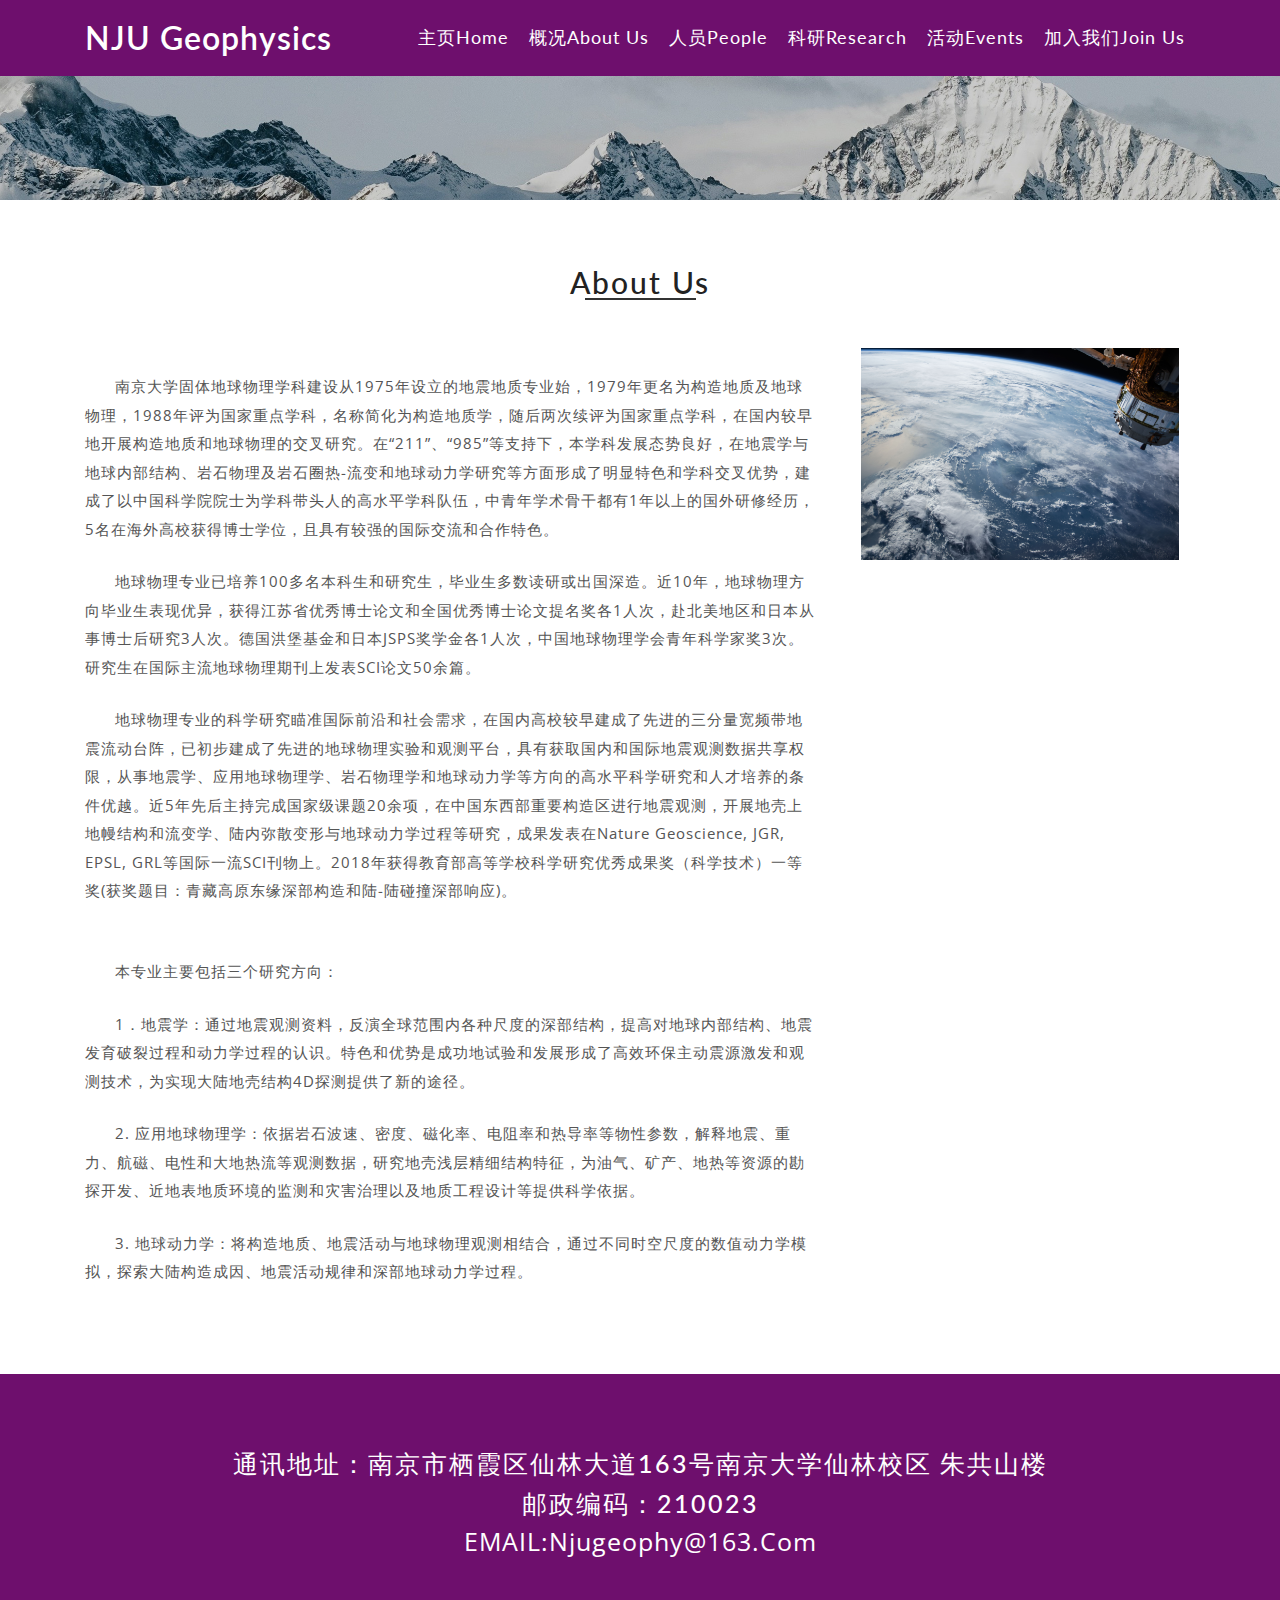
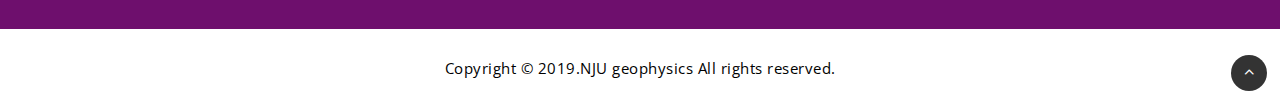
==== commit cef54531: "Update about.html" ====
--- a/about.html
+++ b/about.html
@@ -73,19 +73,19 @@
 		<div class="row">
 			<div class="col-lg-8">
 <!--				<h4 class="about-left">南京大学地球物理研究组</h4>  -->
-				<p style="text-indent:2em;" class="mt-sm-4 mt-3">南京大学固体地球物理学科建设从1975年设立的地震地质专业始，1979年更名为构造地质及地球物理，1988年评为国家重点学科，名称简化为构造地质学，随后两次续评为国家重点学科，在国内较早地开展构造地质和地球物理的交叉研究。在“211”、“985”等支持下，本学科发展态势良好，在地震学与地球内部结构、岩石物理及岩石圈热-流变和地球动力学研究等方面形成了明显特色和学科交叉优势，建成了以中国科学院院士为学科带头人的高水平学科队伍，中青年学术骨干都有1年以上的国外研修经历，5名在海外高校获得博士学位，且具有较强的国际交流和合作特色。<br/><br/>
+				<p style="text-indent:2em;" class="mt-sm-4 mt-3">南京大学固体地球物理学科建设从1975年设立的地震地质专业始，1979年更名为构造地质及地球物理，1988年评为国家重点学科，名称简化为构造地质学，随后两次续评为国家重点学科，在国内较早地开展构造地质和地球物理的交叉研究。在“211”、“985”等支持下，本学科发展态势良好，在地震学与地球内部结构、岩石物理及岩石圈热-流变和地球动力学研究等方面形成了明显特色和学科交叉优势，建成了以中国科学院院士为学科带头人的高水平学科队伍，中青年学术骨干都有1年以上的国外研修经历，5名在海外高校获得博士学位，且具有较强的国际交流和合作特色。<br/>
 				</p>
-                                <p style="text-indent:2em;" class="mt-sm-4 mt-3">地球物理专业已培养100多名本科生和研究生，毕业生多数读研或出国深造。近10年，地球物理方向毕业生表现优异，获得江苏省优秀博士论文和全国优秀博士论文提名奖各1人次，赴北美地区和日本从事博士后研究3人次。德国洪堡基金和日本JSPS奖学金各1人次，中国地球物理学会青年科学家奖3次。研究生在国际主流地球物理期刊上发表SCI论文50余篇。<br/><br/>
+                                <p style="text-indent:2em;" class="mt-sm-4 mt-3">地球物理专业已培养100多名本科生和研究生，毕业生多数读研或出国深造。近10年，地球物理方向毕业生表现优异，获得江苏省优秀博士论文和全国优秀博士论文提名奖各1人次，赴北美地区和日本从事博士后研究3人次。德国洪堡基金和日本JSPS奖学金各1人次，中国地球物理学会青年科学家奖3次。研究生在国际主流地球物理期刊上发表SCI论文50余篇。<br/>
                                 </p>
 				 <p style="text-indent:2em;" class="mt-sm-4 mt-3">地球物理专业的科学研究瞄准国际前沿和社会需求，在国内高校较早建成了先进的三分量宽频带地震流动台阵，已初步建成了先进的地球物理实验和观测平台，具有获取国内和国际地震观测数据共享权限，从事地震学、应用地球物理学、岩石物理学和地球动力学等方向的高水平科学研究和人才培养的条件优越。近5年先后主持完成国家级课题20余项，在中国东西部重要构造区进行地震观测，开展地壳上地幔结构和流变学、陆内弥散变形与地球动力学过程等研究，成果发表在Nature Geoscience, JGR, EPSL, GRL等国际一流SCI刊物上。2018年获得教育部高等学校科学研究优秀成果奖（科学技术）一等奖(获奖题目：青藏高原东缘深部构造和陆-陆碰撞深部响应)。<br/><br/>
                                  </p>
 				<p style="text-indent:2em;" class="mt-sm-4 mt-3">本专业主要包括三个研究方向：<br/>
 				</p>
-				<p style="text-indent:2em;" class="mt-sm-4 mt-3">1．地震学：通过地震观测资料，反演全球范围内各种尺度的深部结构，提高对地球内部结构、地震发育破裂过程和动力学过程的认识。特色和优势是成功地试验和发展形成了高效环保主动震源激发和观测技术，为实现大陆地壳结构4D探测提供了新的途径。<br/><br/>
+				<p style="text-indent:2em;" class="mt-sm-4 mt-3">1．地震学：通过地震观测资料，反演全球范围内各种尺度的深部结构，提高对地球内部结构、地震发育破裂过程和动力学过程的认识。特色和优势是成功地试验和发展形成了高效环保主动震源激发和观测技术，为实现大陆地壳结构4D探测提供了新的途径。<br/>
 				</p>
-				<p style="text-indent:2em;" class="mt-sm-4 mt-3">2. 应用地球物理学：依据岩石波速、密度、磁化率、电阻率和热导率等物性参数，解释地震、重力、航磁、电性和大地热流等观测数据，研究地壳浅层精细结构特征，为油气、矿产、地热等资源的勘探开发、近地表地质环境的监测和灾害治理以及地质工程设计等提供科学依据。<br/><br/>
+				<p style="text-indent:2em;" class="mt-sm-4 mt-3">2. 应用地球物理学：依据岩石波速、密度、磁化率、电阻率和热导率等物性参数，解释地震、重力、航磁、电性和大地热流等观测数据，研究地壳浅层精细结构特征，为油气、矿产、地热等资源的勘探开发、近地表地质环境的监测和灾害治理以及地质工程设计等提供科学依据。<br/>
 				</p>
-				<p style="text-indent:2em;" class="mt-sm-4 mt-3">3. 地球动力学：将构造地质、地震活动与地球物理观测相结合，通过不同时空尺度的数值动力学模拟，探索大陆构造成因、地震活动规律和深部地球动力学过程。
+				<p style="text-indent:2em;" class="mt-sm-4 mt-3">3. 地球动力学：将构造地质、地震活动与地球物理观测相结合，通过不同时空尺度的数值动力学模拟，探索大陆构造成因、地震活动规律和深部地球动力学过程。<br/>
 				</p>
 				<div class="row mt-4">
 <!-- .about-box ends here -->
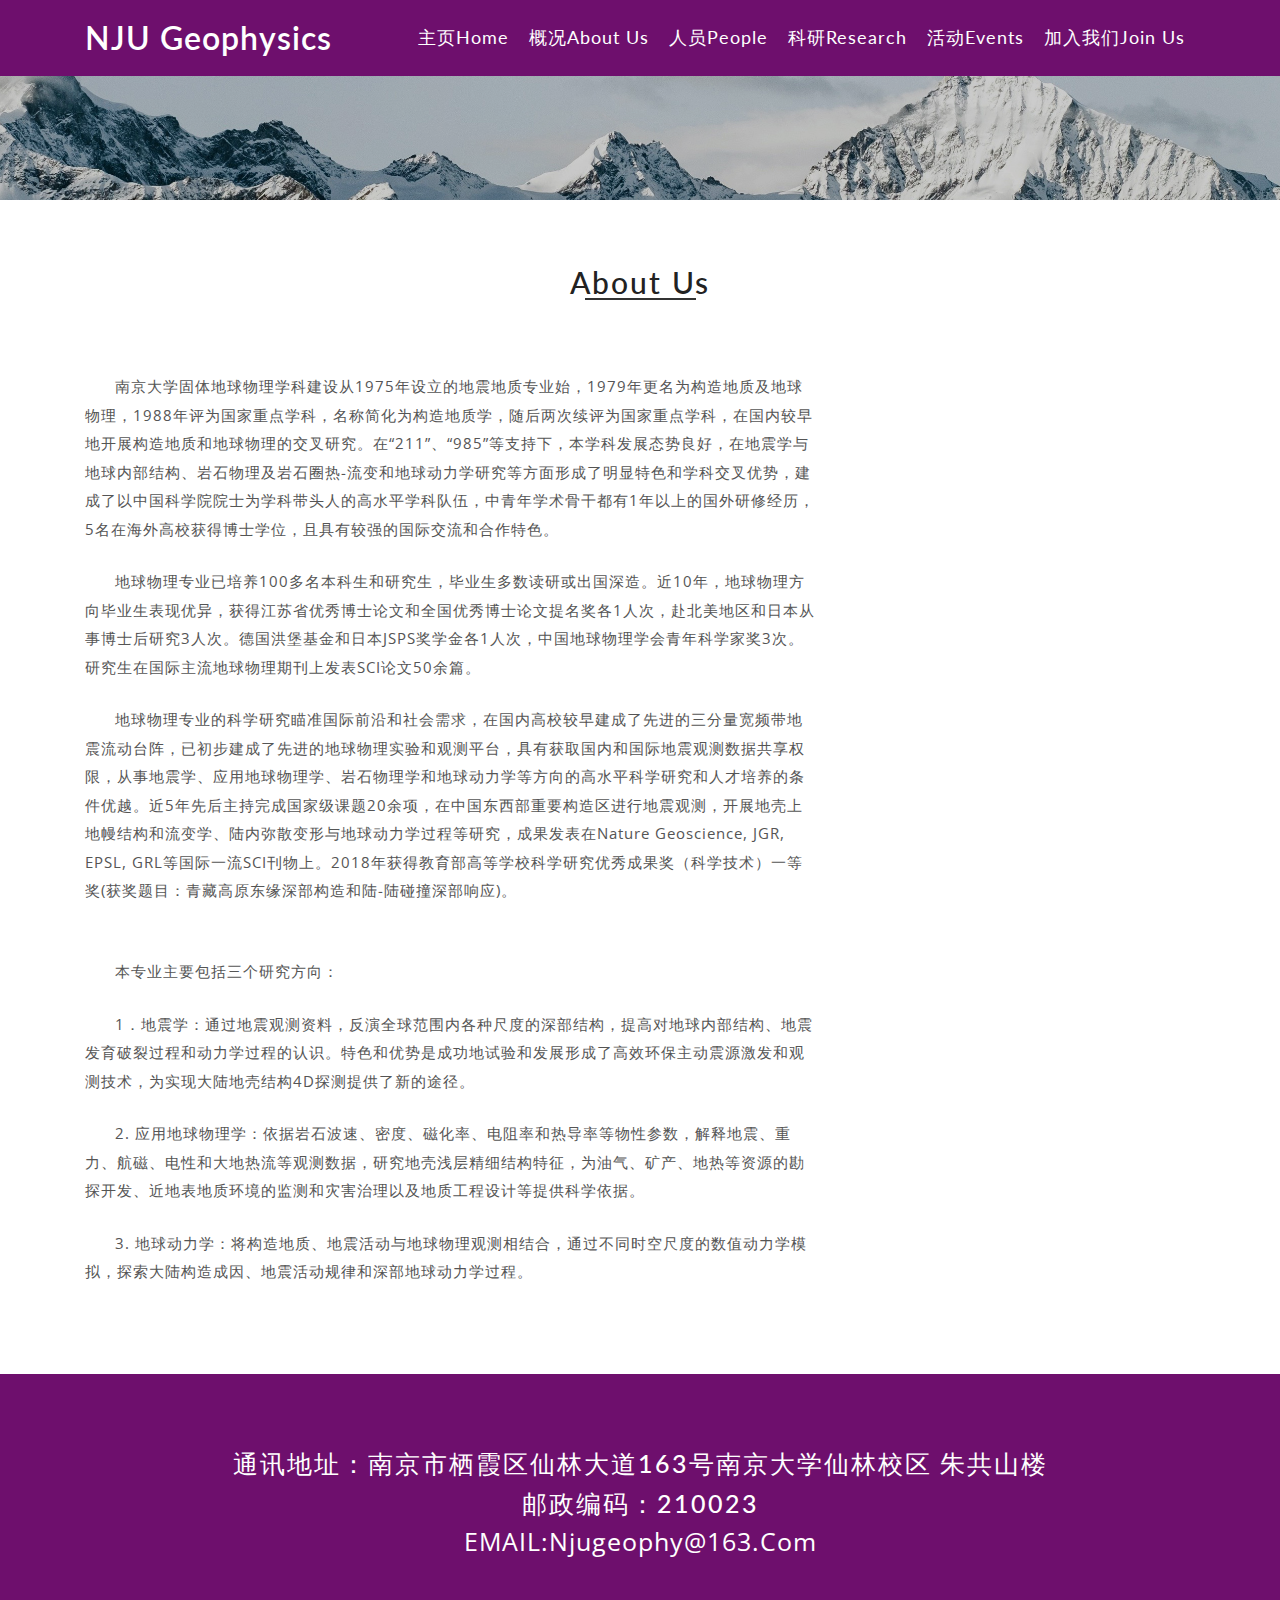
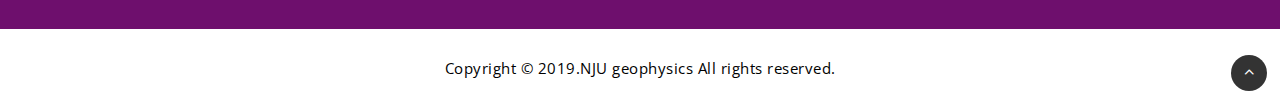
==== commit cbb53689: "Update about.html" ====
--- a/about.html
+++ b/about.html
@@ -91,9 +91,11 @@
 <!-- .about-box ends here -->
 			  </div>
 			</div>
+			<!--
 			<div class="col-lg-4 col-md-8 dental">
 				<img src="images/banner1.jpg" class="img-fluid" alt="" />
 			</div>
+                        -->
 		</div>
   </div>
 </section>
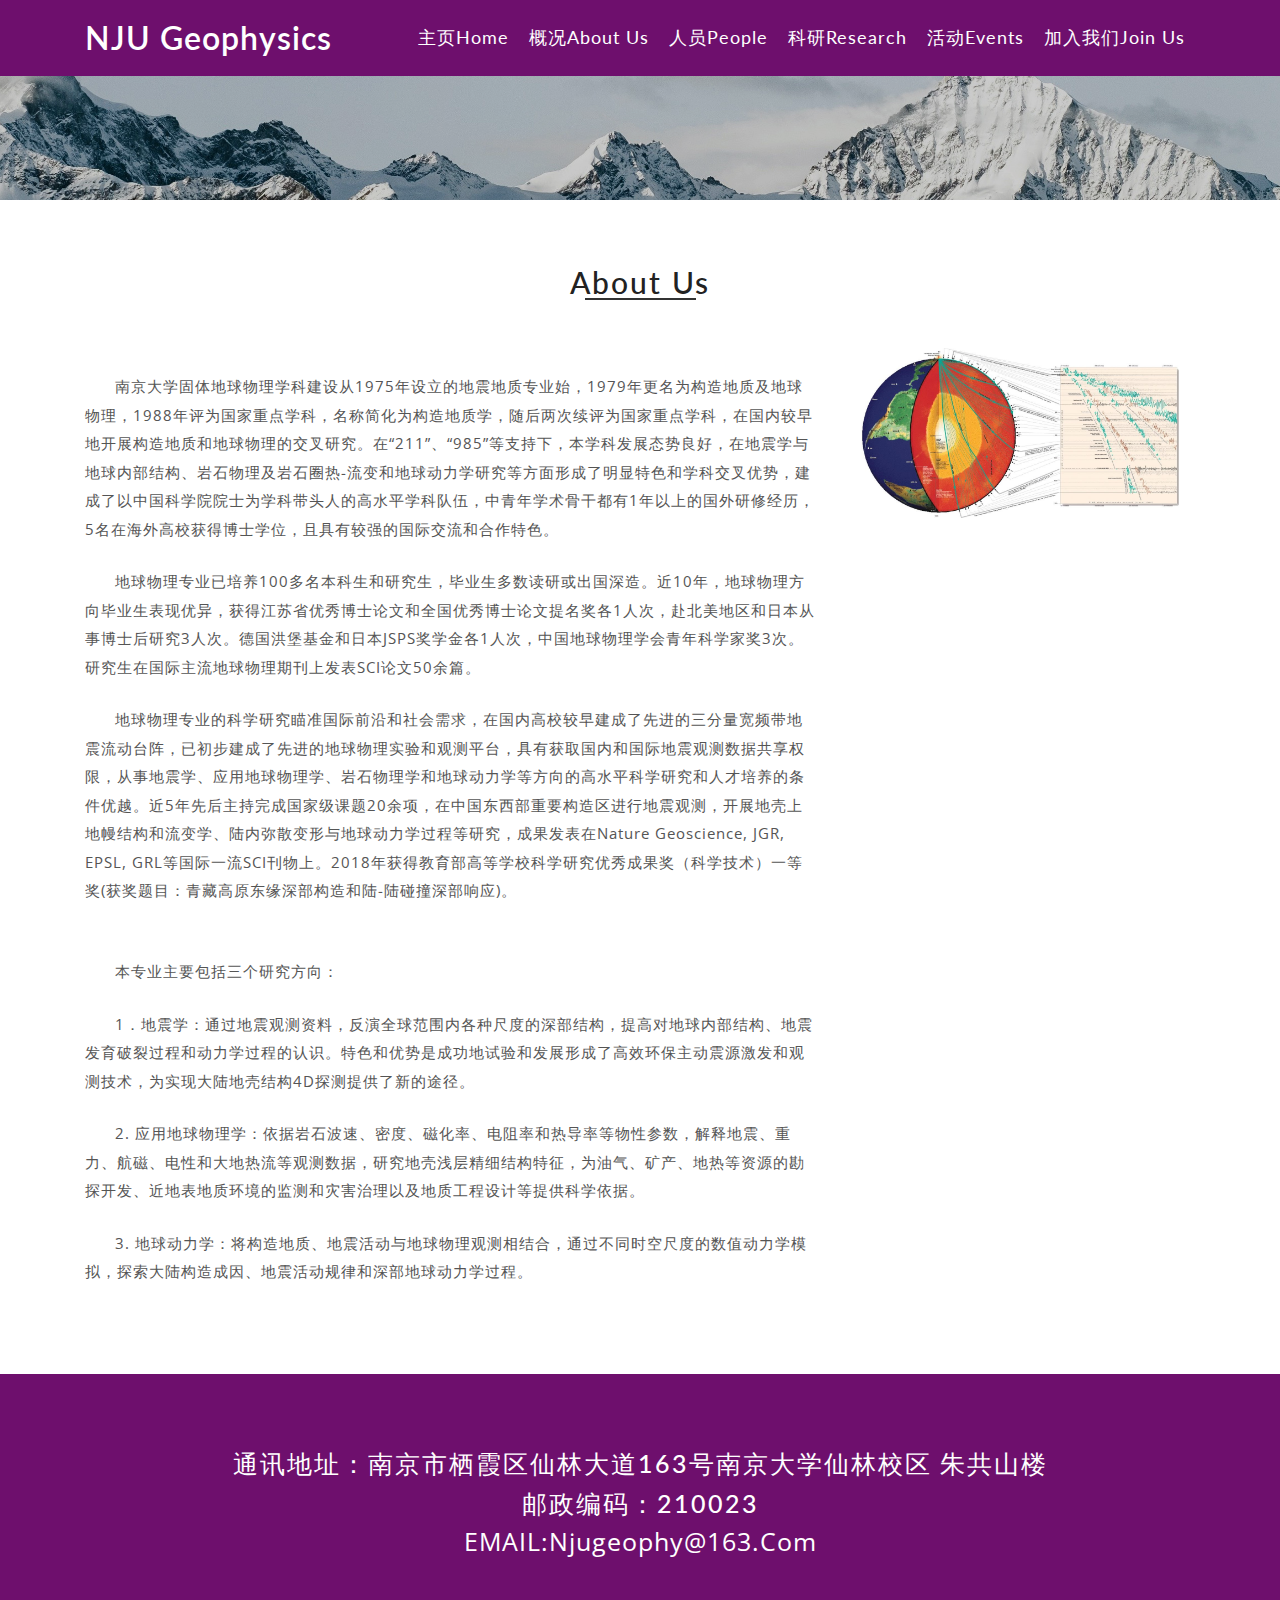
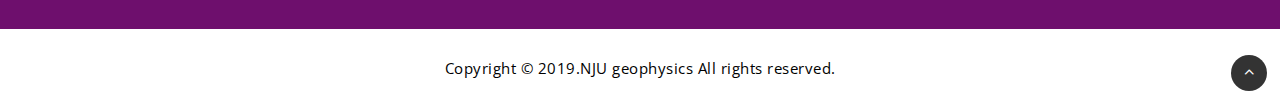
==== commit b7733a1c: "Update about.html" ====
--- a/about.html
+++ b/about.html
@@ -91,11 +91,11 @@
 <!-- .about-box ends here -->
 			  </div>
 			</div>
-			<!--
+			
 			<div class="col-lg-4 col-md-8 dental">
-				<img src="images/banner1.jpg" class="img-fluid" alt="" />
+				<img src="images/seismology.jpg" class="img-fluid" alt="" />
 			</div>
-                        -->
+                        
 		</div>
   </div>
 </section>
